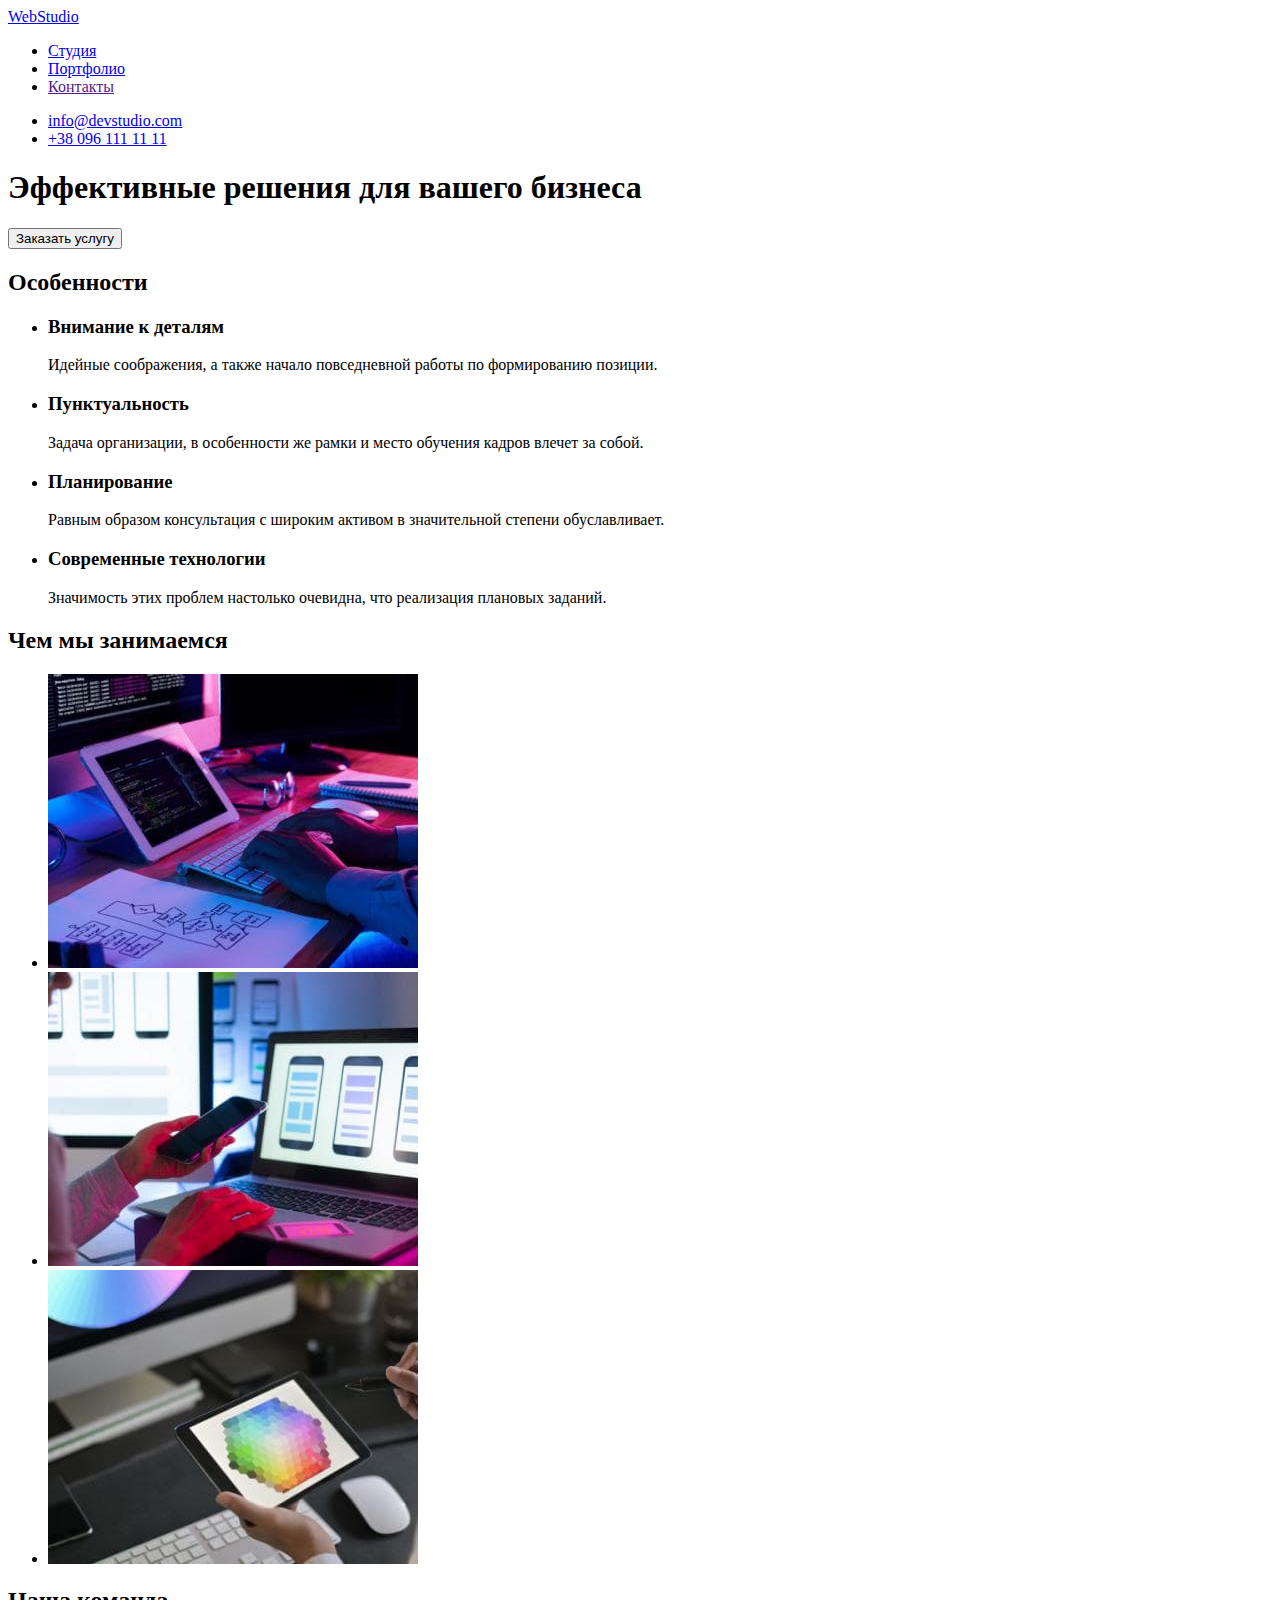
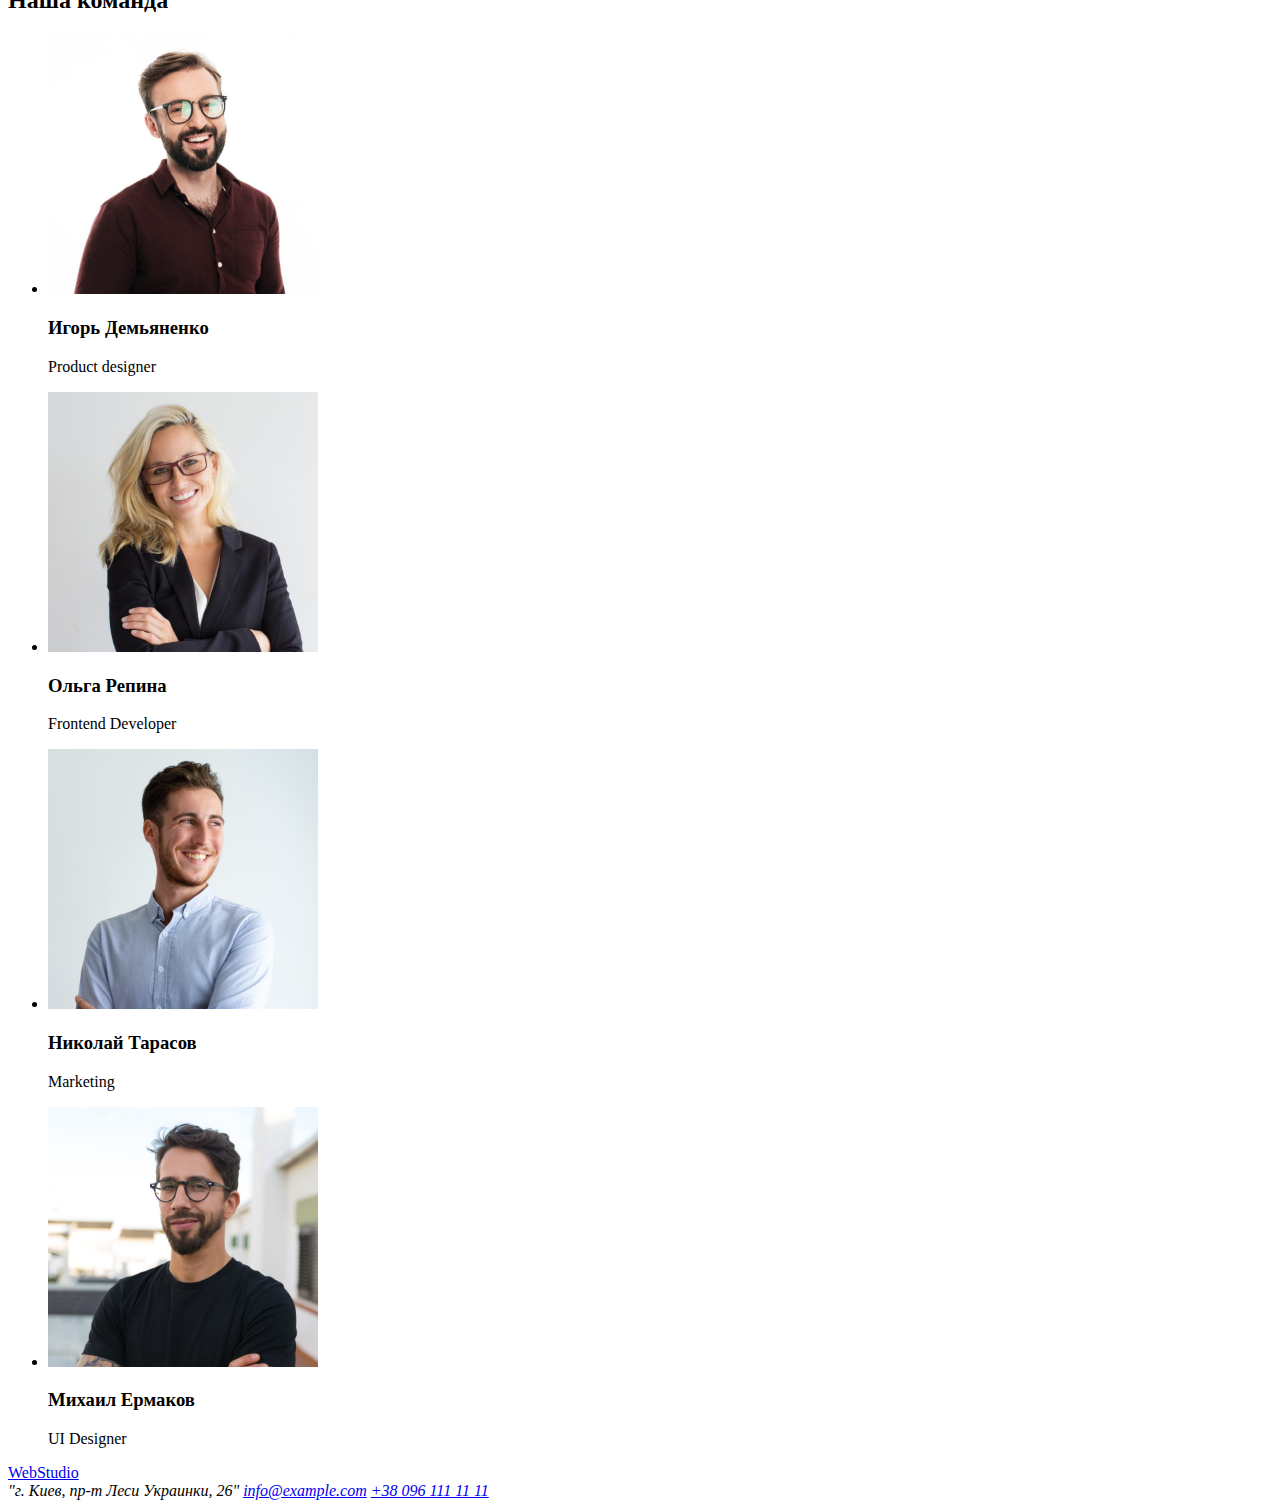
==== portfolio.html @ 9971dec2 "Add new files" ====
<!DOCTYPE html>
<html lang="ru">

<head>
    <meta charset="UTF-8">
    <meta name="viewport" content="width=device-width, initial-scale=1.0">
    <title>Портфолио</title>
</head>

<body>
    <header>
        <a href="./index.html">WebStudio</a>
        <nav>
            <ul>
                <li><a href="./index.html">Студия</a></li>
                <li><a href="./portfolio.html">Портфолио</a></li>
                <li><a href="">Контакты</a></li>
            </ul>
        </nav>
        <ul>
            <li><a href="mailto:info@devstudio.com">info@devstudio.com</a></li>
            <li><a href="tel:+380961111111">+38 096 111 11 11</a></li>
        </ul>
    </header>
    <main>
        <section>
            <h1>Эффективные решения для вашего бизнеса</h1>
            <button type="button">Заказать услугу</button>
        </section>
        <section>
            <h2>Особенности</h2>
            <ul>
                <li>
                    <h3>Внимание к деталям</h3>
                    <p>Идейные соображения, а также начало повседневной работы по формированию позиции.
                    </p>
                </li>
                <li>
                    <h3>Пунктуальность</h3>
                    <p>Задача организации, в особенности же рамки и место обучения кадров влечет за собой.
                    </p>
                </li>
                <li>
                    <h3>Планирование</h3>
                    <p>Равным образом консультация с широким активом в значительной степени обуславливает.
                    </p>
                </li>
                <li>
                    <h3>Современные технологии</h3>
                    <p>Значимость этих проблем настолько очевидна, что реализация плановых заданий.
                    </p>
                </li>
            </ul>
        </section>
        <section>
            <h2>Чем мы занимаемся</h2>
            <ul>
                <li><img src="./hw1-images/homework1-1.jpg" alt="Десктоп" width="370" height="294"></li>
                <li><img src="./hw1-images/homework1-2.jpg" alt="Мобильный" width="370" height="294"></li>
                <li><img src="./hw1-images/homework1-3.jpg" alt="Планшет" width="370" height="294"></li>
            </ul>
        </section>
        <section>
            <h2>Наша команда</h2>
            <ul>
                <li><img src="./hw1-images/homework1-4.jpg" alt="Игорь Демьяненко" width="270" height="260">
                    <h3>Игорь Демьяненко</h3>
                    <p>Product designer</p>
                </li>
                <li><img src="./hw1-images/homework1-5.jpg" alt="Ольга Репина" width="270" height="260">
                    <h3>Ольга Репина</h3>
                    <p>Frontend Developer</p>
                </li>
                <li><img src="./hw1-images/homework1-6.jpg" alt="Николай Тарасов" width="270" height="260">
                    <h3>Николай Тарасов</h3>
                    <p>Marketing</p>
                </li>
                <li><img src="./hw1-images/homework1-7.jpg" alt="Михаил Ермаков" width="270" height="260">
                    <h3>Михаил Ермаков</h3>
                    <p>UI Designer</p>
                </li>
            </ul>
        </section>
    </main>
    <footer>
        <a href="./index.html">WebStudio</a>
        <address>
            "г. Киев, пр-т Леси Украинки, 26"
            <a href="mailto:info@example.com">info@example.com</a>
            <a href="tel:+380961111111">+38 096 111 11 11</a>
        </address>
    </footer>
</body>

</html>
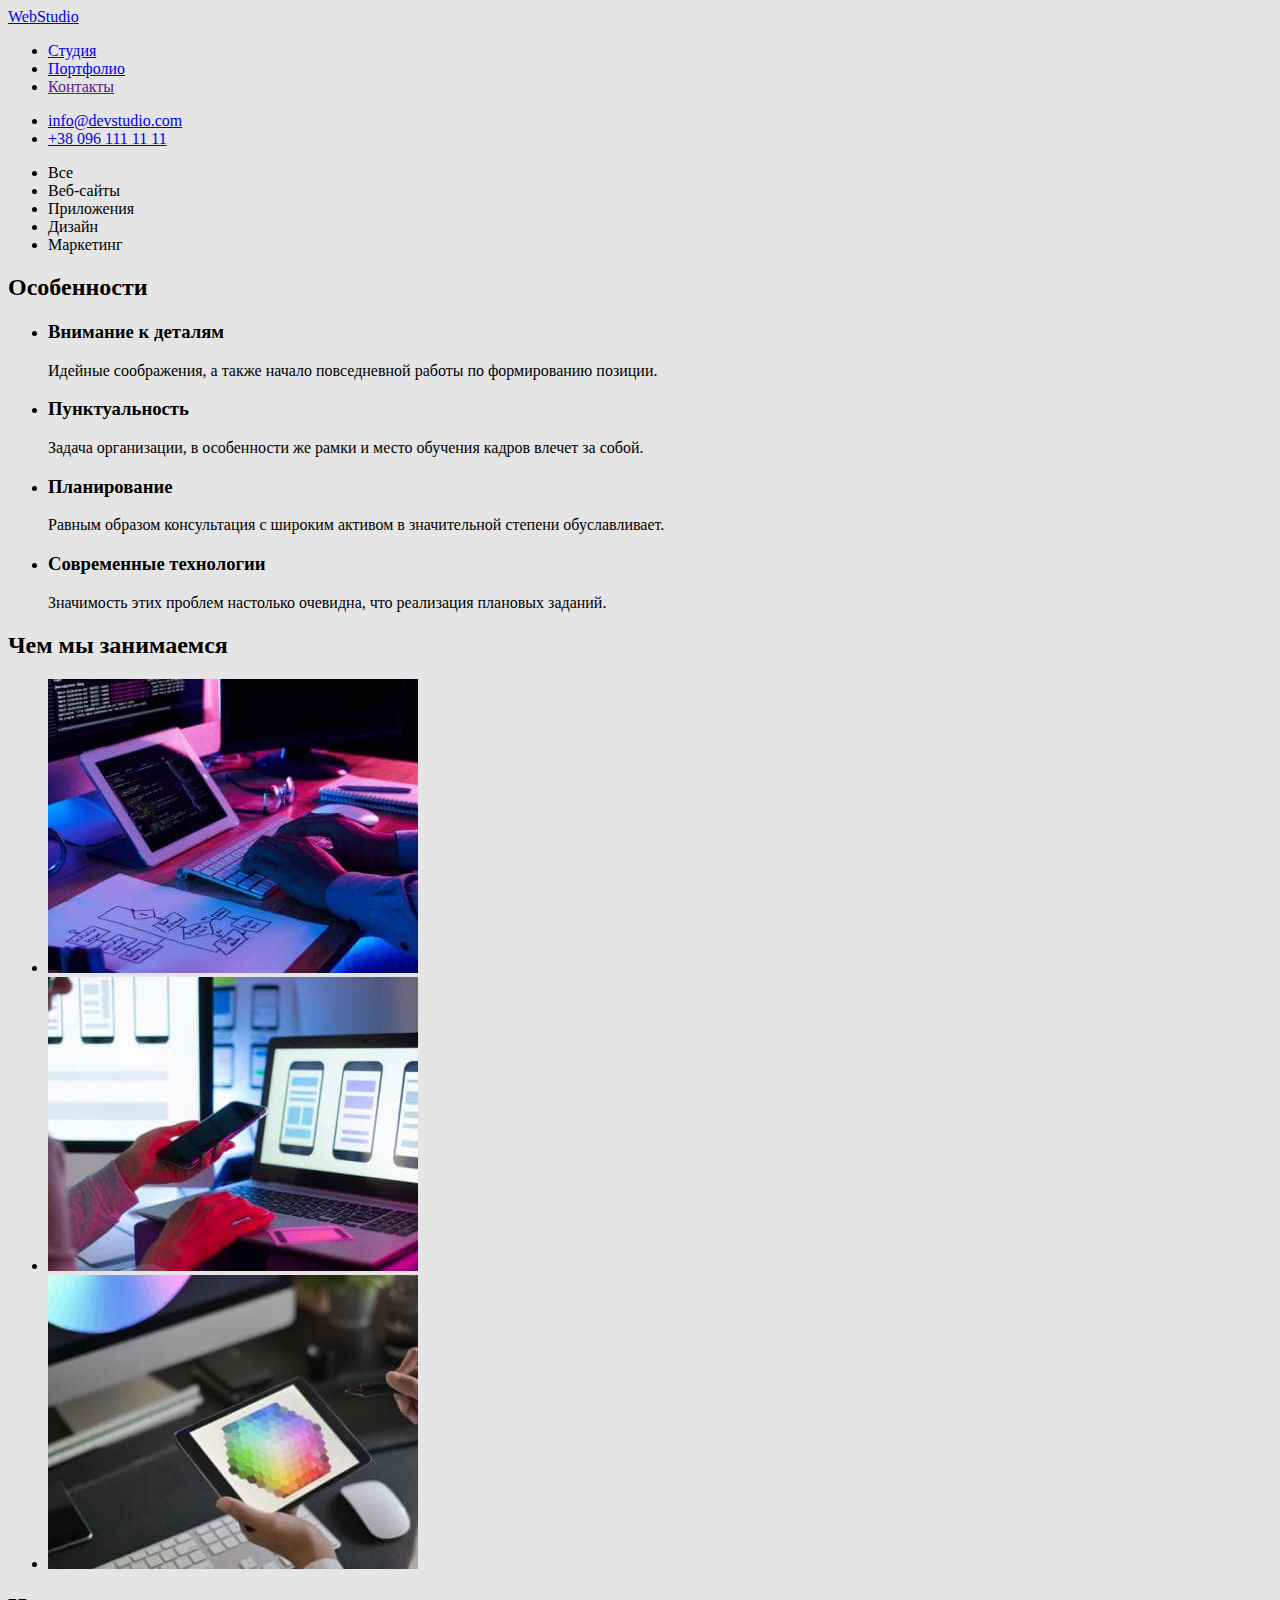
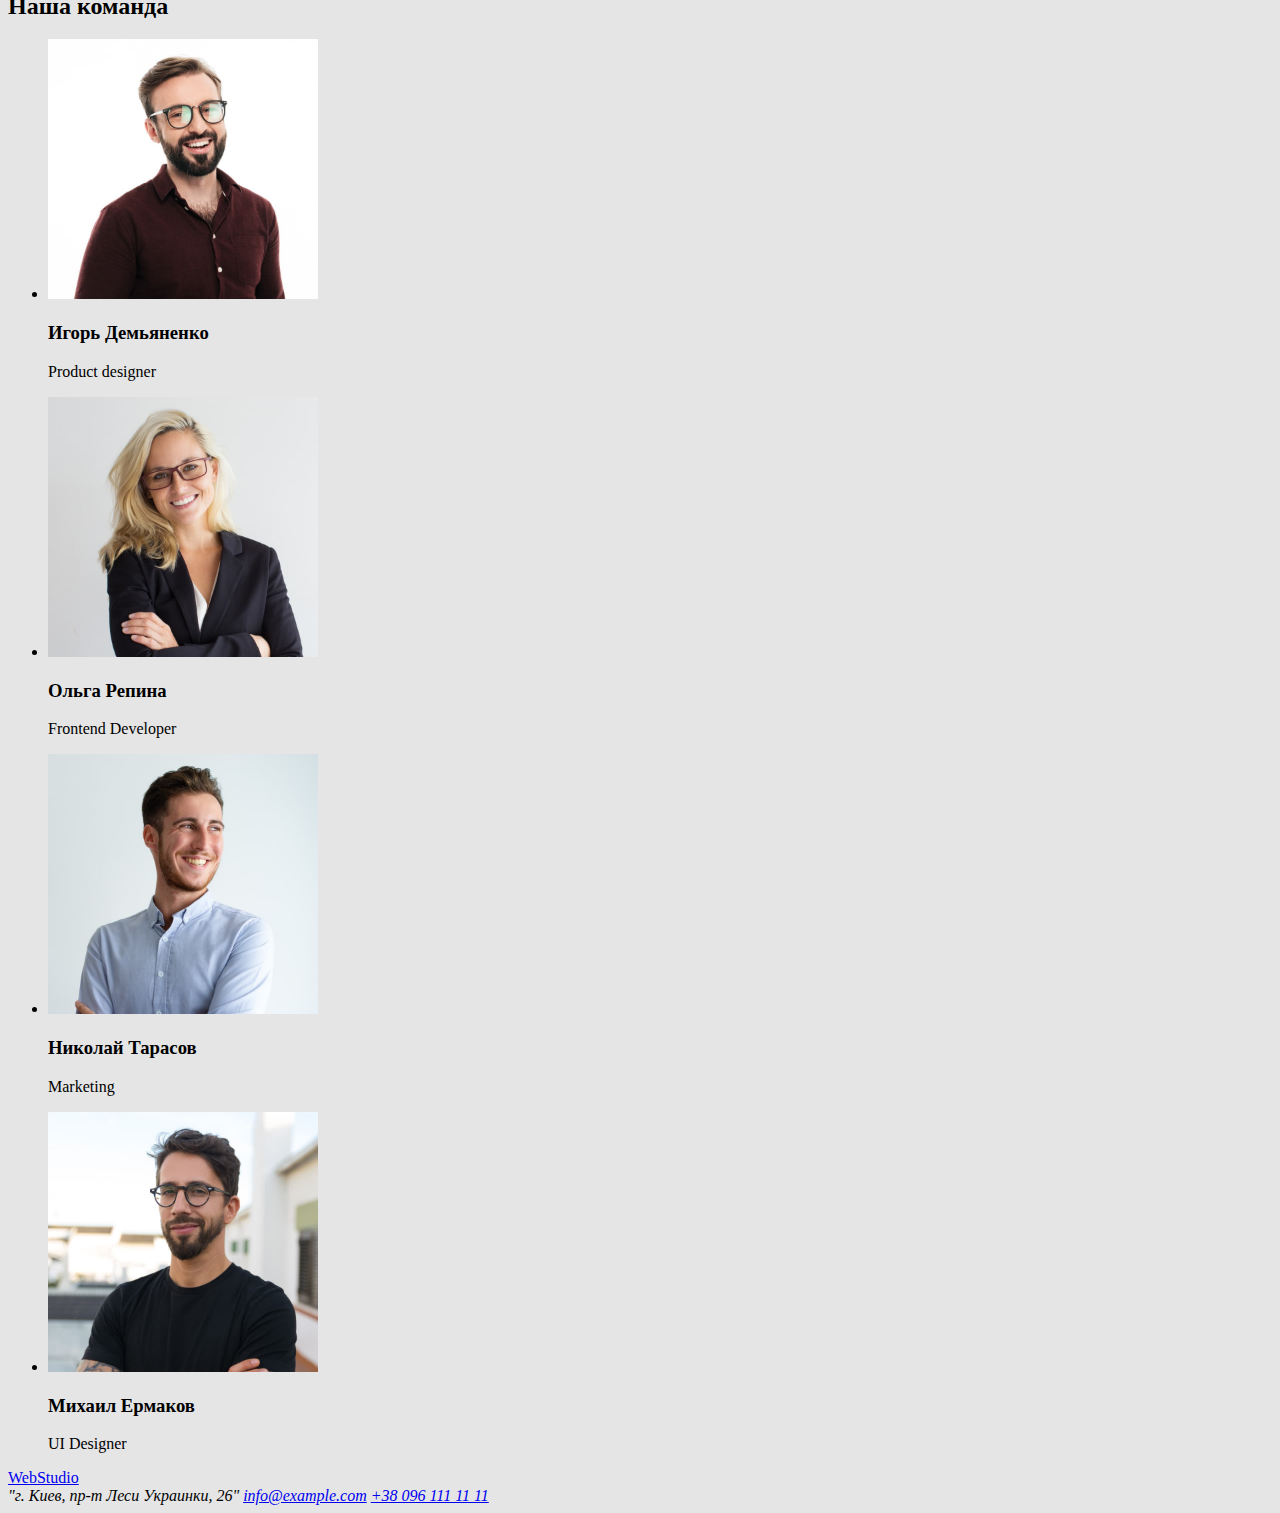
==== commit 415f50d2: "Edit for portfolio" ====
--- a/portfolio.html
+++ b/portfolio.html
@@ -5,9 +5,10 @@
     <meta charset="UTF-8">
     <meta name="viewport" content="width=device-width, initial-scale=1.0">
     <title>Портфолио</title>
+    <link rel="stylesheet" href="./css/styles.css" />
 </head>
 
-<body>
+<body class="body">
     <header>
         <a href="./index.html">WebStudio</a>
         <nav>
@@ -24,9 +25,14 @@
     </header>
     <main>
         <section>
-            <h1>Эффективные решения для вашего бизнеса</h1>
-            <button type="button">Заказать услугу</button>
-        </section>
+            <ul>
+                <li>Все</li>
+                <li>Веб-сайты</li>
+                <li>Приложения</li>
+                <li>Дизайн</li>
+                <li>Маркетинг</li>
+            </ul>
+            </section>
         <section>
             <h2>Особенности</h2>
             <ul>
--- a/css/styles.css
+++ b/css/styles.css
@@ -0,0 +1 @@
+body {background-color: #E5E5E5;}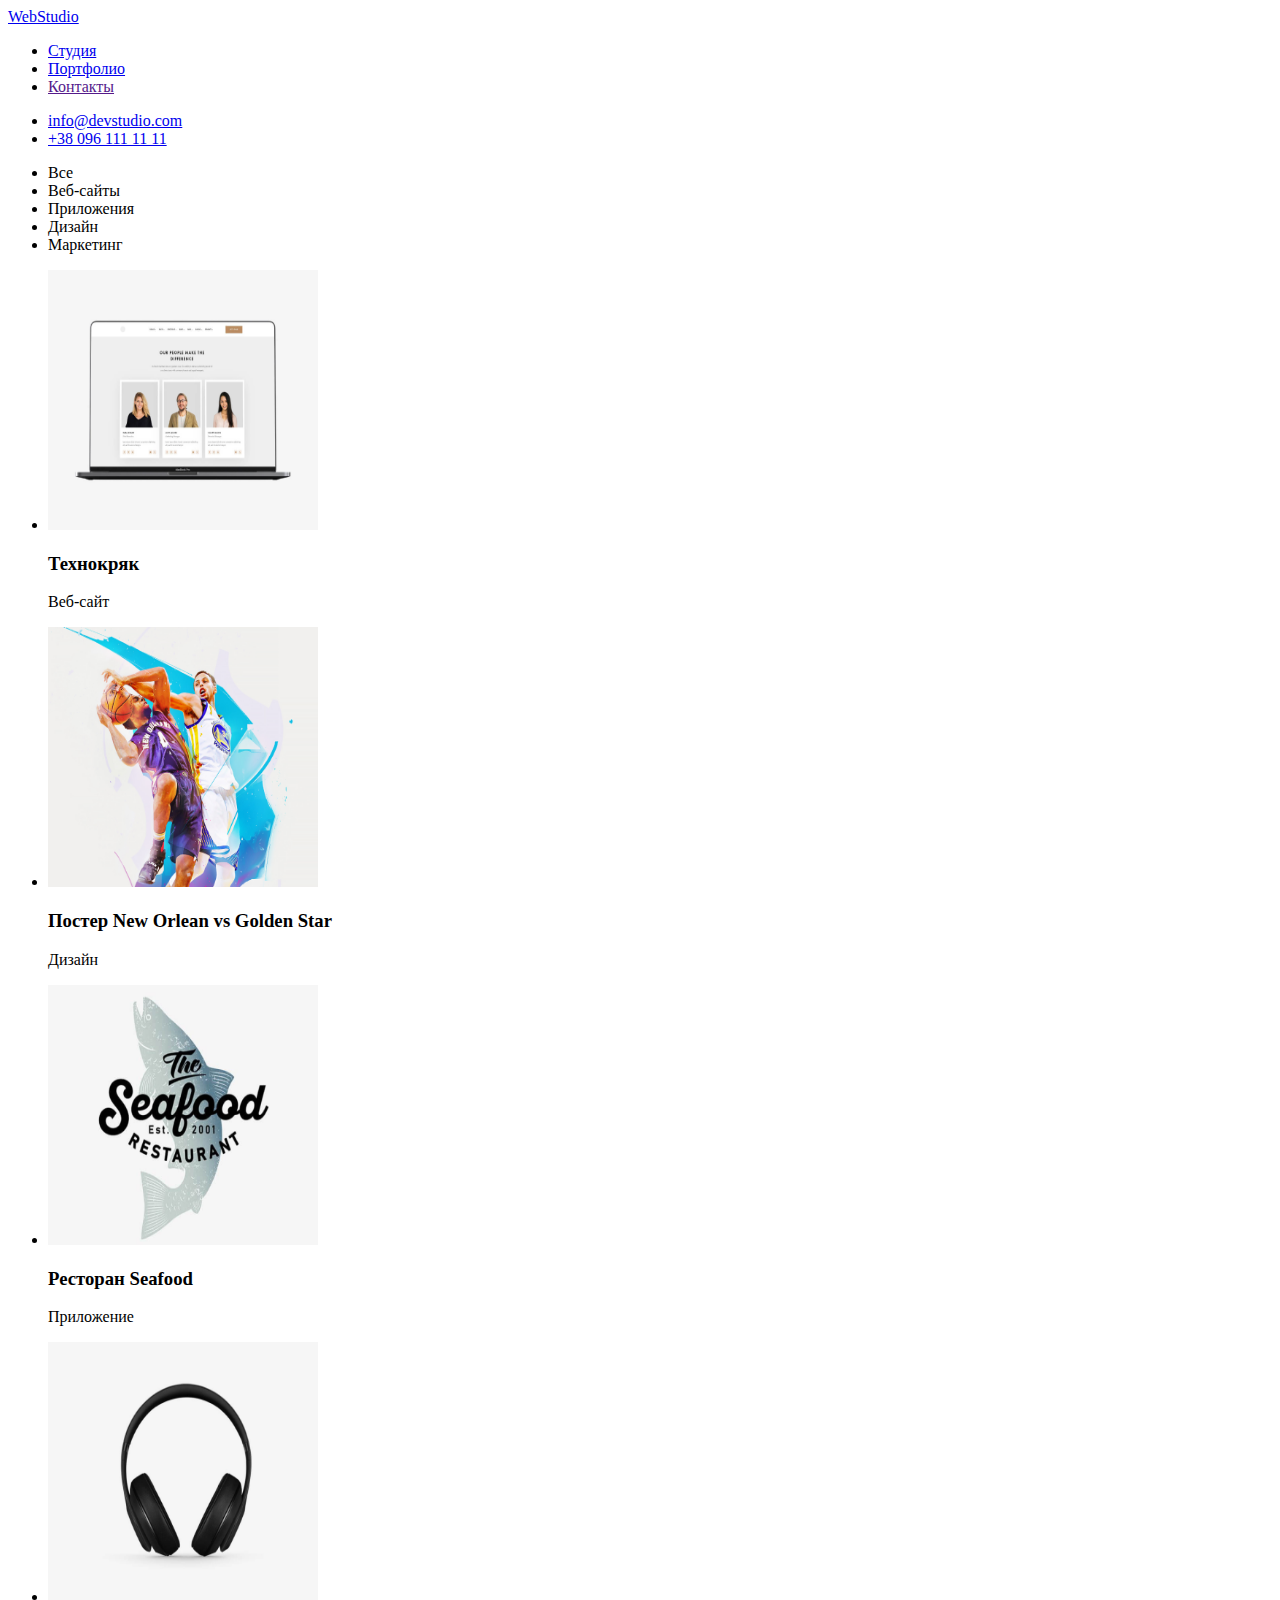
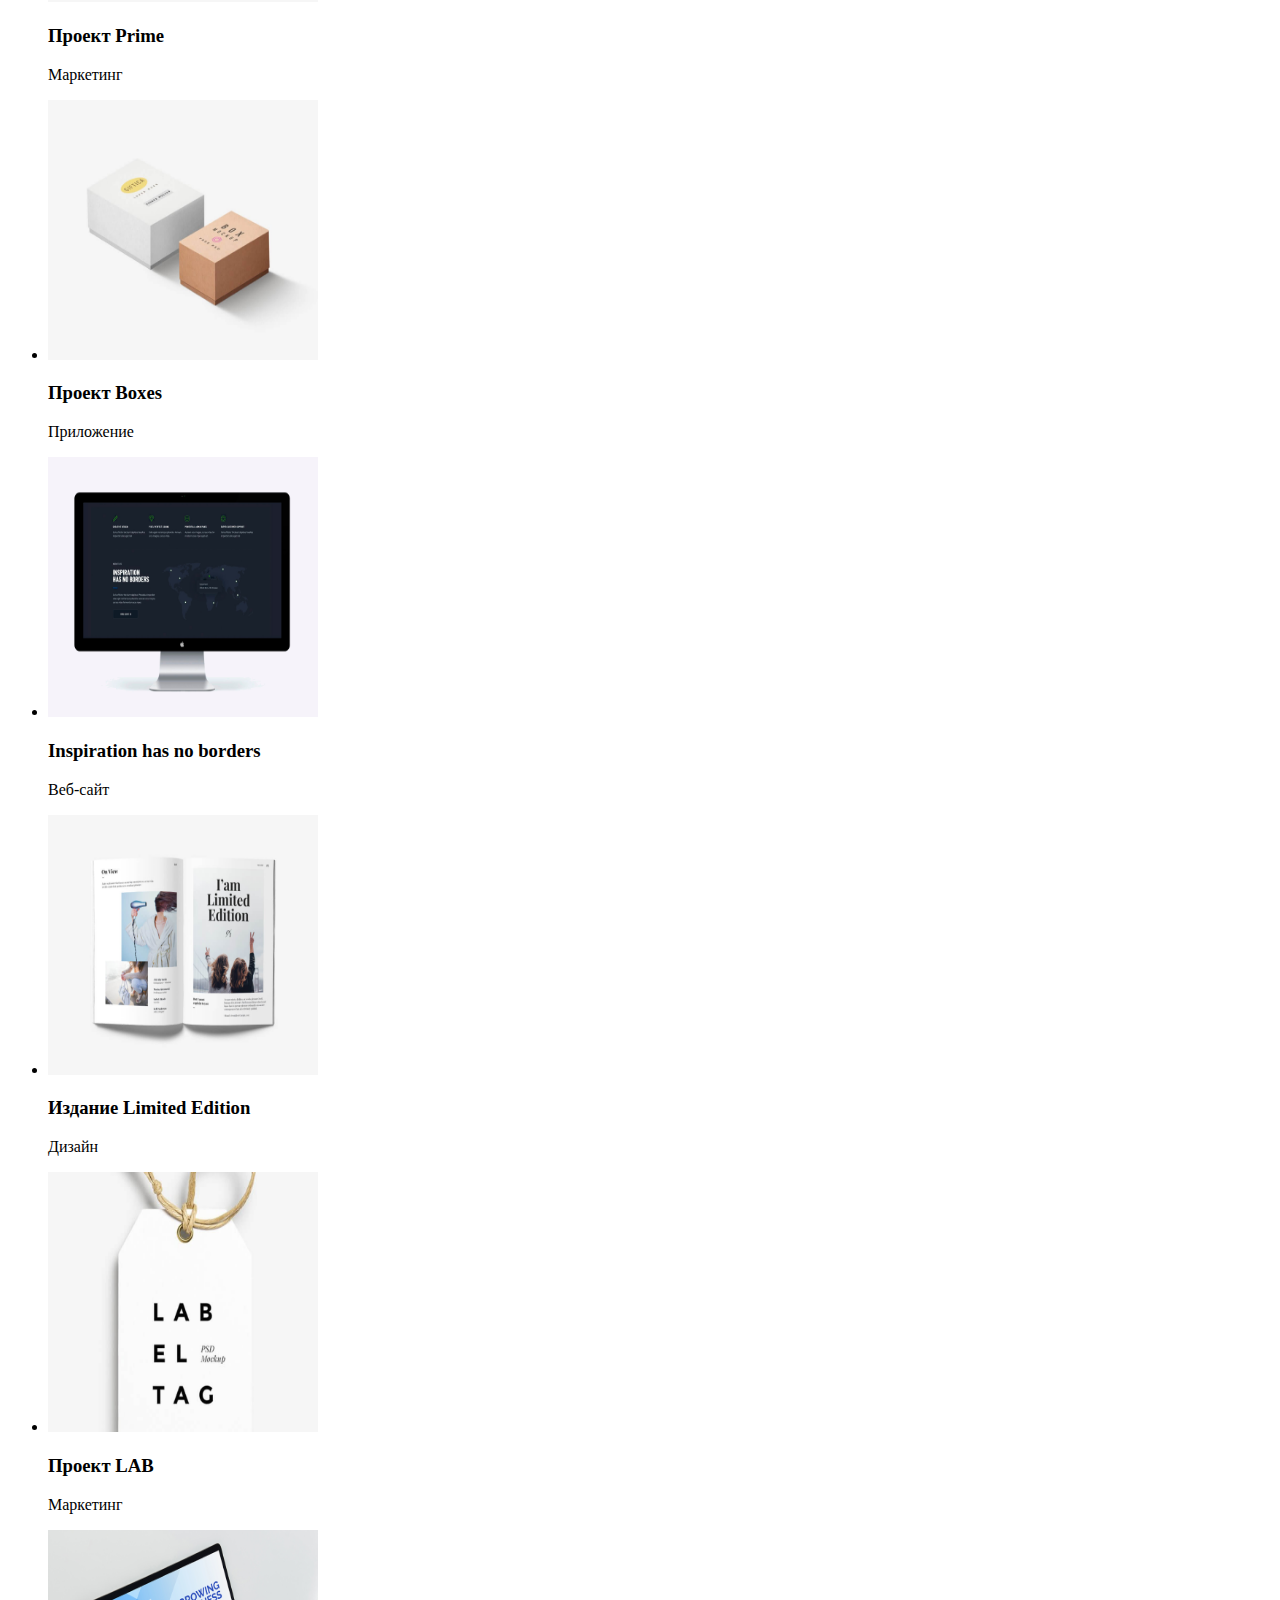
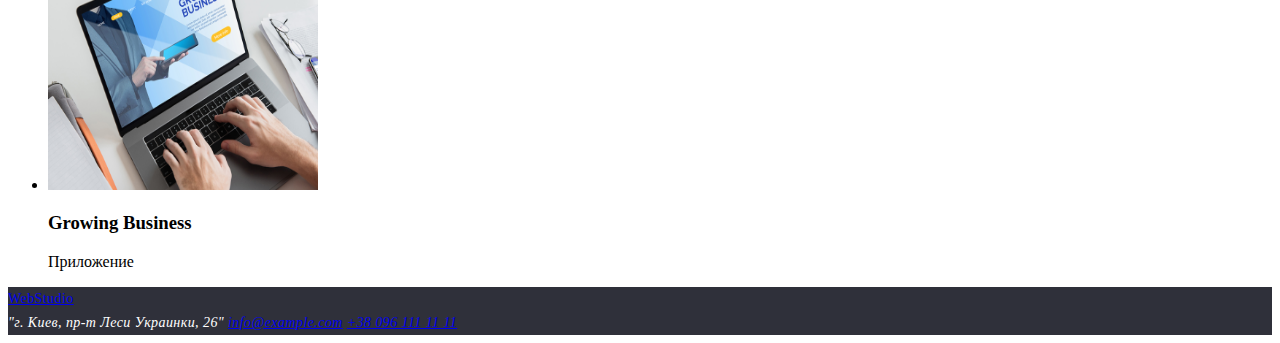
==== commit 0f43209a: "header and footer" ====
--- a/portfolio.html
+++ b/portfolio.html
@@ -9,7 +9,7 @@
 </head>
 
 <body class="body">
-    <header>
+    <header class="header">
         <a href="./index.html">WebStudio</a>
         <nav>
             <ul>
@@ -34,61 +34,47 @@
             </ul>
             </section>
         <section>
-            <h2>Особенности</h2>
             <ul>
-                <li>
-                    <h3>Внимание к деталям</h3>
-                    <p>Идейные соображения, а также начало повседневной работы по формированию позиции.
-                    </p>
+                <li><img src="./hw1-images/homework2-1.png" alt="Страница веб-сайта" width="270" height="260">
+                    <h3>Технокряк</h3>
+                    <p>Веб-сайт</p>
                 </li>
-                <li>
-                    <h3>Пунктуальность</h3>
-                    <p>Задача организации, в особенности же рамки и место обучения кадров влечет за собой.
-                    </p>
+                <li><img src="./hw1-images/homework2-2.png" alt="Постер с баскетболистами" width="270" height="260">
+                    <h3>Постер New Orlean vs Golden Star</h3>
+                    <p>Дизайн</p>
                 </li>
-                <li>
-                    <h3>Планирование</h3>
-                    <p>Равным образом консультация с широким активом в значительной степени обуславливает.
-                    </p>
+                <li><img src="./hw1-images/homework2-3.png" alt="Приложение рыбного ресторана" width="270" height="260">
+                    <h3>Ресторан Seafood</h3>
+                    <p>Приложение</p>
                 </li>
-                <li>
-                    <h3>Современные технологии</h3>
-                    <p>Значимость этих проблем настолько очевидна, что реализация плановых заданий.
-                    </p>
+                <li><img src="./hw1-images/homework2-4.png" alt="Наушники" width="270" height="260">
+                    <h3>Проект Prime</h3>
+                    <p>Маркетинг</p>
                 </li>
-            </ul>
-        </section>
-        <section>
-            <h2>Чем мы занимаемся</h2>
-            <ul>
-                <li><img src="./hw1-images/homework1-1.jpg" alt="Десктоп" width="370" height="294"></li>
-                <li><img src="./hw1-images/homework1-2.jpg" alt="Мобильный" width="370" height="294"></li>
-                <li><img src="./hw1-images/homework1-3.jpg" alt="Планшет" width="370" height="294"></li>
-            </ul>
-        </section>
-        <section>
-            <h2>Наша команда</h2>
-            <ul>
-                <li><img src="./hw1-images/homework1-4.jpg" alt="Игорь Демьяненко" width="270" height="260">
-                    <h3>Игорь Демьяненко</h3>
-                    <p>Product designer</p>
+                <li><img src="./hw1-images/homework2-5.png" alt="Коробки" width="270" height="260">
+                    <h3>Проект Boxes</h3>
+                    <p>Приложение</p>
                 </li>
-                <li><img src="./hw1-images/homework1-5.jpg" alt="Ольга Репина" width="270" height="260">
-                    <h3>Ольга Репина</h3>
-                    <p>Frontend Developer</p>
+                <li><img src="./hw1-images/homework2-6.png" alt="Страница веб-сайта" width="270" height="260">
+                    <h3>Inspiration has no borders</h3>
+                    <p>Веб-сайт</p>
                 </li>
-                <li><img src="./hw1-images/homework1-6.jpg" alt="Николай Тарасов" width="270" height="260">
-                    <h3>Николай Тарасов</h3>
-                    <p>Marketing</p>
+                <li><img src="./hw1-images/homework2-7.png" alt="Книга" width="270" height="260">
+                    <h3>Издание Limited Edition</h3>
+                    <p>Дизайн</p>
                 </li>
-                <li><img src="./hw1-images/homework1-7.jpg" alt="Михаил Ермаков" width="270" height="260">
-                    <h3>Михаил Ермаков</h3>
-                    <p>UI Designer</p>
+                <li><img src="./hw1-images/homework2-8.png" alt="Бирка" width="270" height="260">
+                    <h3>Проект LAB</h3>
+                    <p>Маркетинг</p>
+                </li>
+                <li><img src="./hw1-images/homework2-9.png" alt="Ноутбук" width="270" height="260">
+                    <h3>Growing Business</h3>
+                    <p>Приложение</p>
                 </li>
             </ul>
         </section>
     </main>
-    <footer>
+    <footer class="footer">
         <a href="./index.html">WebStudio</a>
         <address>
             "г. Киев, пр-т Леси Украинки, 26"
--- a/css/styles.css
+++ b/css/styles.css
@@ -1 +1,76 @@
-body {background-color: #E5E5E5;}+body {background-color: #FFFFFF; font-style: normal; font-family: 'Roboto';}
+.header {background-color: #FFFFFF;}
+.footer {
+background-color: #2F303A;
+font-weight: 400;
+font-size: 14px;
+font-style: normal;
+line-height: 24px;
+letter-spacing: 0.03em;
+color: #FFFFFF;
+}
+.navigation {color: #212121;}
+.navigation:hover {color: #2196F3;}
+.contacts {color: #757575; text-decoration: none;}
+.contacts:hover {color: #2196F3;}
+.hero {
+background-color: #2F303A;
+font-weight: 900;
+font-size: 44px;
+line-height: 60px;
+text-align: center;
+letter-spacing: 0.06em;
+text-transform: uppercase;
+color: #FFFFFF;
+}
+.button {
+background-color: #2196F3;
+font-weight: 700;
+font-size: 16px;
+line-height: 30px;
+display: flex;
+align-items: center;
+text-align: center;
+letter-spacing: 0.06em;
+color: #FFFFFF;
+}
+.header-text {
+font-weight: 700;
+font-size: 14px;
+line-height: 16px;
+letter-spacing: 0.03em;
+text-transform: uppercase;
+color: #212121;
+}
+.text {
+text-transform: none;
+font-weight: 400;
+font-size: 14px;
+line-height: 24px;
+letter-spacing: 0.03em;
+color: #757575;
+}
+.second-header {
+font-weight: 700;
+font-size: 36px;
+line-height: 42px;
+text-align: center;
+letter-spacing: 0.03em;
+color: #212121;
+}
+.employee {
+font-weight: 500;
+font-size: 16px;
+line-height: 19px;
+text-align: center;
+letter-spacing: 0.03em;
+color: #212121;
+}
+.position {
+font-weight: 400;
+font-size: 16px;
+line-height: 19px;
+text-align: center;
+letter-spacing: 0.03em;
+color: #757575;
+}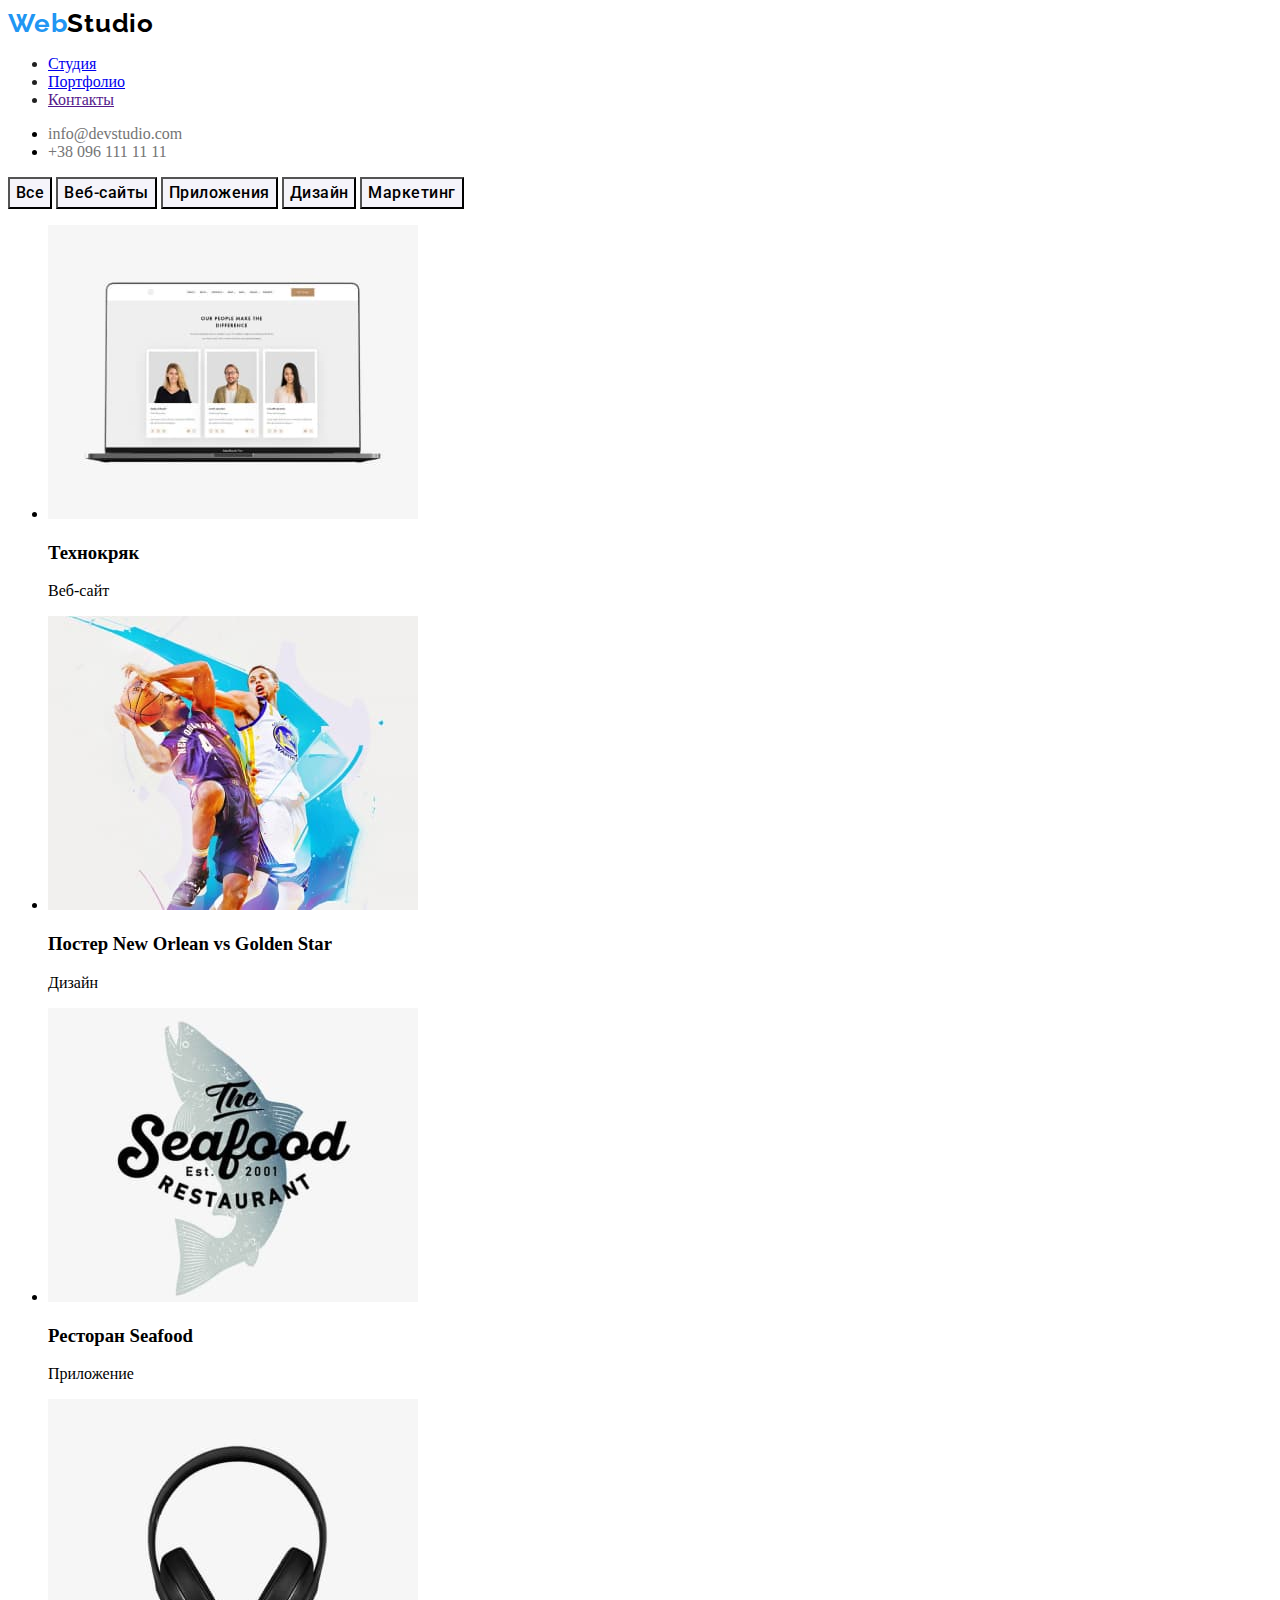
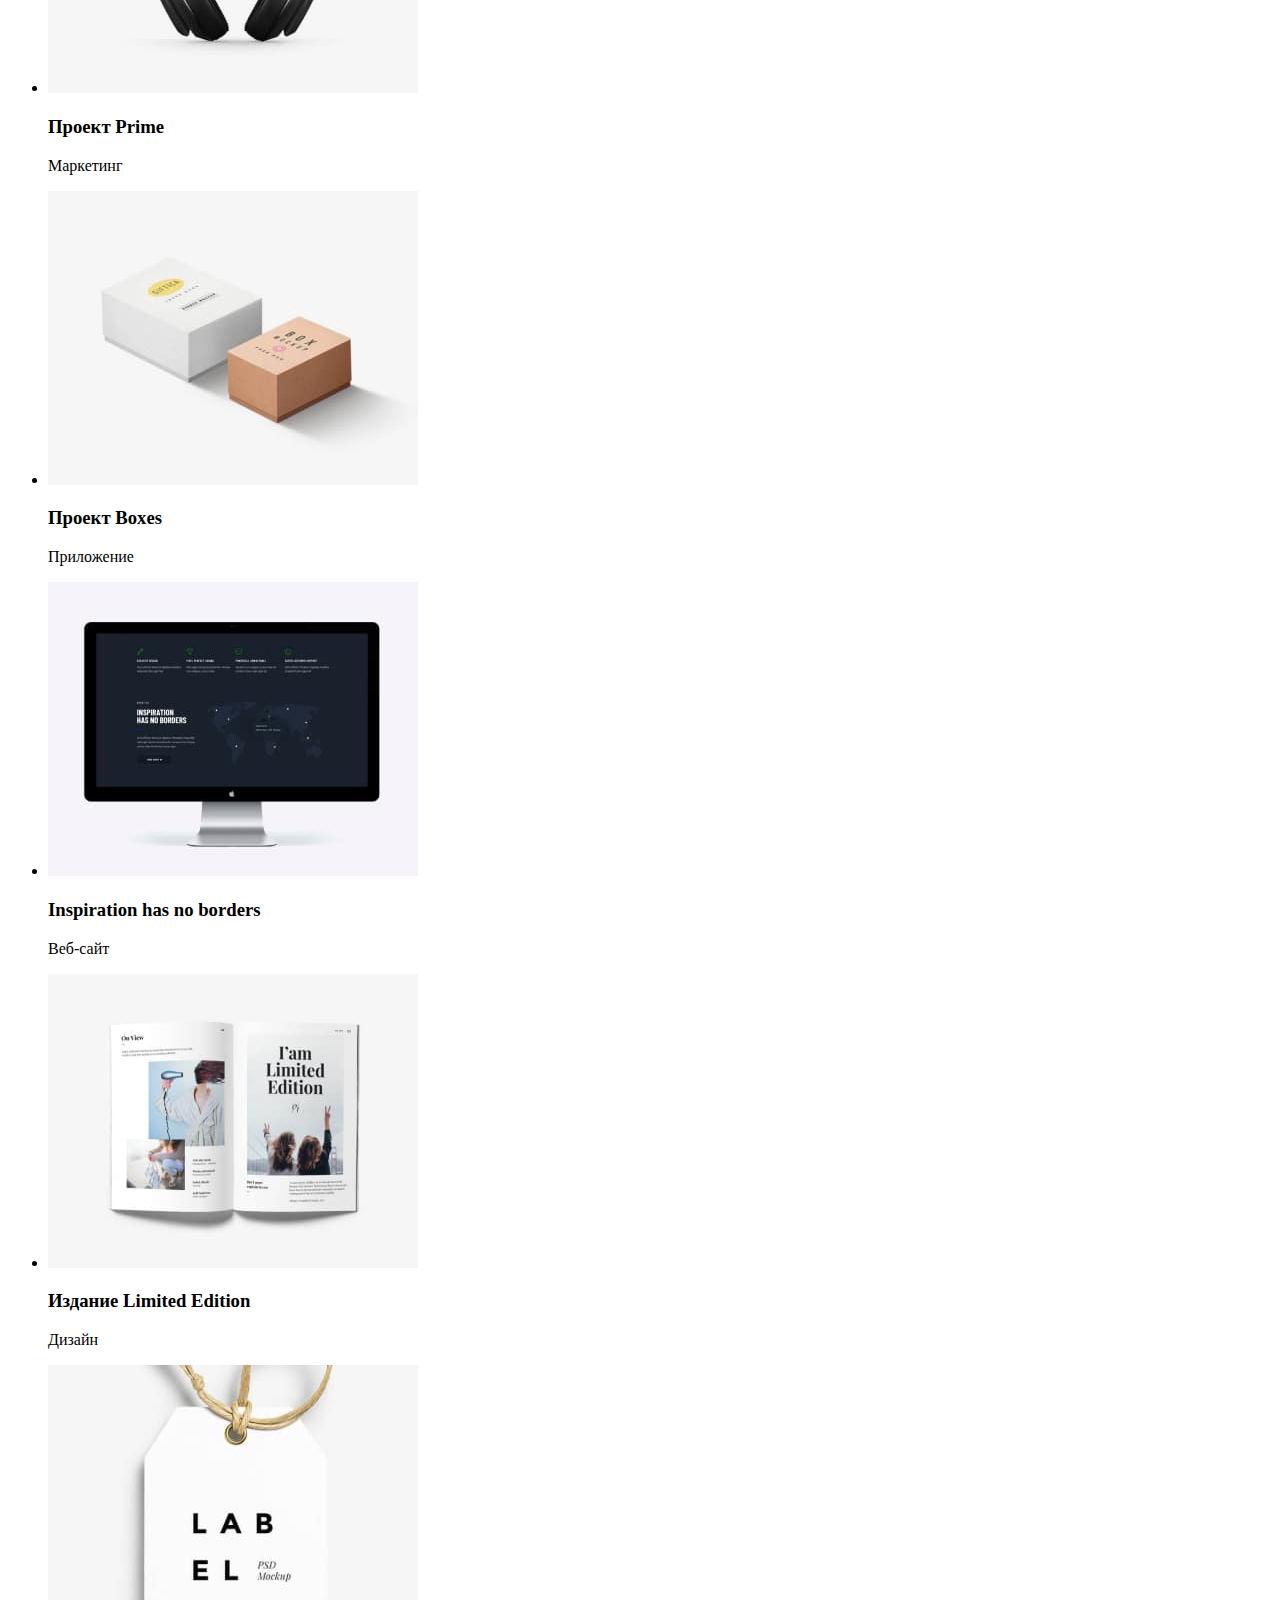
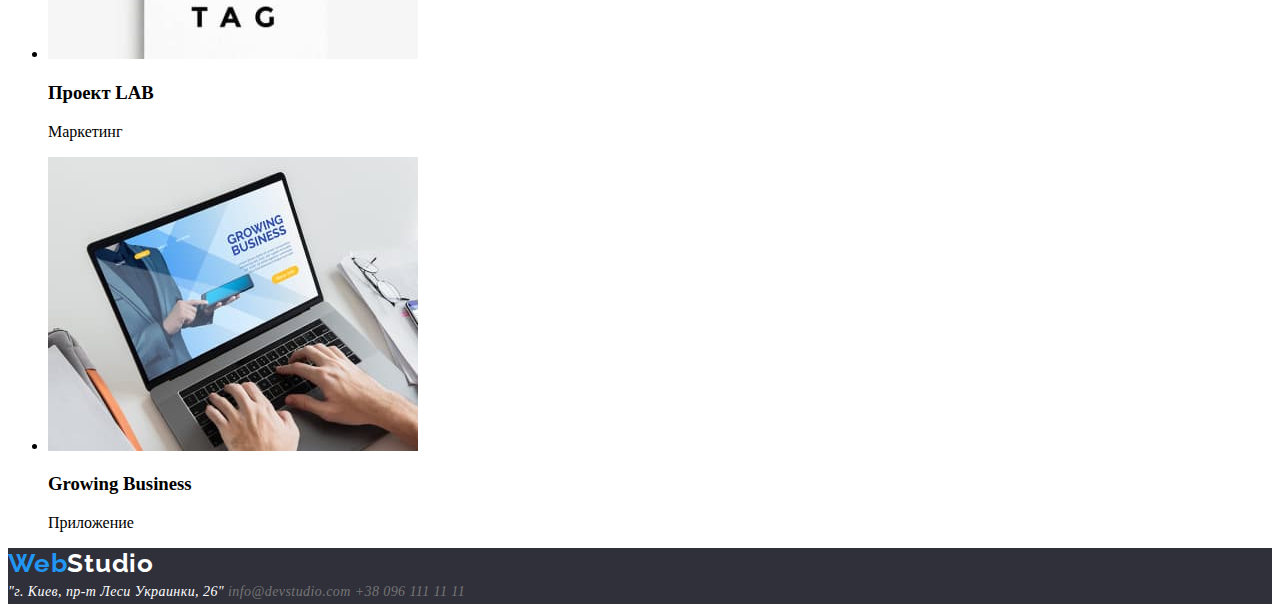
==== commit 4e4bca40: "Edits" ====
--- a/portfolio.html
+++ b/portfolio.html
@@ -6,80 +6,83 @@
     <meta name="viewport" content="width=device-width, initial-scale=1.0">
     <title>Портфолио</title>
     <link rel="stylesheet" href="./css/styles.css" />
+    <link rel="preconnect" href="https://fonts.googleapis.com">
+    <link rel="preconnect" href="https://fonts.gstatic.com" crossorigin>
+    <link
+        href="https://fonts.googleapis.com/css2?family=Montserrat:wght@400;700&family=Raleway:wght@700&family=Roboto:wght@400;500;700;900&display=swap"
+        rel="stylesheet">
 </head>
 
-<body class="body">
-    <header class="header">
-        <a href="./index.html">WebStudio</a>
+<body class="all-page">
+    <header class="top">
+        <a href="./index.html" class="logo"><span class="logo-web">Web</span><span class="logo-studio">Studio</span></a>
         <nav>
             <ul>
-                <li><a href="./index.html">Студия</a></li>
-                <li><a href="./portfolio.html">Портфолио</a></li>
-                <li><a href="">Контакты</a></li>
+                <li class="navigation"><a href="./index.html">Студия</a></li>
+                <li class="navigation"><a href="./portfolio.html">Портфолио</a></li>
+                <li class="navigation"><a href="">Контакты</a></li>
             </ul>
         </nav>
         <ul>
-            <li><a href="mailto:info@devstudio.com">info@devstudio.com</a></li>
-            <li><a href="tel:+380961111111">+38 096 111 11 11</a></li>
+            <li><a href="mailto:info@devstudio.com" class="contacts">info@devstudio.com</a></li>
+            <li><a href="tel:+380961111111" class="contacts">+38 096 111 11 11</a></li>
         </ul>
     </header>
     <main>
         <section>
-            <ul>
-                <li>Все</li>
-                <li>Веб-сайты</li>
-                <li>Приложения</li>
-                <li>Дизайн</li>
-                <li>Маркетинг</li>
-            </ul>
-            </section>
+            <button type="button" class="button-portfolio">Все</button>
+            <button type="button" class="button-portfolio">Веб-сайты</button>
+            <button type="button" class="button-portfolio">Приложения</button>
+            <button type="button" class="button-portfolio">Дизайн</button>
+            <button type="button" class="button-portfolio">Маркетинг</button>
+        </section>
         <section>
             <ul>
-                <li><img src="./hw1-images/homework2-1.png" alt="Страница веб-сайта" width="270" height="260">
+                <li><img src="./hw1-images/homework2-1.jpg" alt="Страница веб-сайта" width="370" height="294">
                     <h3>Технокряк</h3>
                     <p>Веб-сайт</p>
                 </li>
-                <li><img src="./hw1-images/homework2-2.png" alt="Постер с баскетболистами" width="270" height="260">
+                <li><img src="./hw1-images/homework2-2.jpg" alt="Постер с баскетболистами" width="370" height="294">
                     <h3>Постер New Orlean vs Golden Star</h3>
                     <p>Дизайн</p>
                 </li>
-                <li><img src="./hw1-images/homework2-3.png" alt="Приложение рыбного ресторана" width="270" height="260">
+                <li><img src="./hw1-images/homework2-3.jpg" alt="Приложение рыбного ресторана" width="370" height="294">
                     <h3>Ресторан Seafood</h3>
                     <p>Приложение</p>
                 </li>
-                <li><img src="./hw1-images/homework2-4.png" alt="Наушники" width="270" height="260">
+                <li><img src="./hw1-images/homework2-4.jpg" alt="Наушники" width="370" height="294">
                     <h3>Проект Prime</h3>
                     <p>Маркетинг</p>
                 </li>
-                <li><img src="./hw1-images/homework2-5.png" alt="Коробки" width="270" height="260">
+                <li><img src="./hw1-images/homework2-5.jpg" alt="Коробки" width="370" height="294">
                     <h3>Проект Boxes</h3>
                     <p>Приложение</p>
                 </li>
-                <li><img src="./hw1-images/homework2-6.png" alt="Страница веб-сайта" width="270" height="260">
+                <li><img src="./hw1-images/homework2-6.jpg" alt="Страница веб-сайта" width="370" height="294">
                     <h3>Inspiration has no borders</h3>
                     <p>Веб-сайт</p>
                 </li>
-                <li><img src="./hw1-images/homework2-7.png" alt="Книга" width="270" height="260">
+                <li><img src="./hw1-images/homework2-7.jpg" alt="Книга" width="370" height="294">
                     <h3>Издание Limited Edition</h3>
                     <p>Дизайн</p>
                 </li>
-                <li><img src="./hw1-images/homework2-8.png" alt="Бирка" width="270" height="260">
+                <li><img src="./hw1-images/homework2-8.jpg" alt="Бирка" width="370" height="294">
                     <h3>Проект LAB</h3>
                     <p>Маркетинг</p>
                 </li>
-                <li><img src="./hw1-images/homework2-9.png" alt="Ноутбук" width="270" height="260">
+                <li><img src="./hw1-images/homework2-9.jpg" alt="Ноутбук" width="370" height="294">
                     <h3>Growing Business</h3>
                     <p>Приложение</p>
                 </li>
             </ul>
         </section>
     </main>
-    <footer class="footer">
-        <a href="./index.html">WebStudio</a>
+    <footer class="bottom">
+        <a href="./index.html" class="logo"><span class="logo-web">Web</span><span class="logo-studio-bot">Studio</span></a>
         <address>
             "г. Киев, пр-т Леси Украинки, 26"
-            <a href="mailto:info@example.com">info@example.com</a>
-            <a href="tel:+380961111111">+38 096 111 11 11</a>
+            <a href="mailto:info@devstudio.com" class="contacts">info@devstudio.com</a>
+            <a href="tel:+380961111111" class="contacts">+38 096 111 11 11</a>
         </address>
     </footer>
 </body>
--- a/css/styles.css
+++ b/css/styles.css
@@ -1,12 +1,30 @@
-body {background-color: #FFFFFF; font-style: normal; font-family: 'Roboto';}
-.header {background-color: #FFFFFF;}
-.footer {
+all-page {background-color: #FFFFFF; font-style: normal; font-family: Roboto, Tahoma, sans-serif;}
+.top {background-color: #FFFFFF;}
+.bottom {
 background-color: #2F303A;
 font-weight: 400;
 font-size: 14px;
 font-style: normal;
 line-height: 24px;
 letter-spacing: 0.03em;
+color: #FFFFFF;
+}
+.logo {
+font-family: 'Raleway';
+font-style: normal;
+font-weight: 700;
+font-size: 26px;
+line-height: 31px;
+letter-spacing: 0.03em;
+text-decoration: none;
+}
+.logo-web {
+color: #2196F3;
+}
+.logo-studio {
+color: #000000;
+}
+.logo-studio-bot {
 color: #FFFFFF;
 }
 .navigation {color: #212121;}
@@ -33,6 +51,24 @@
 text-align: center;
 letter-spacing: 0.06em;
 color: #FFFFFF;
+}
+.button:hover {
+cursor: pointer;
+}
+.button-portfolio {
+background-color: #F5F4FA;
+font-style: normal;
+font-weight: 500;
+font-size: 16px;
+line-height: 26px;
+text-align: center;
+letter-spacing: 0.03em;
+font-family: 'Roboto';
+}
+.button-portfolio:hover {
+color: #FFFFFF;
+background-color: #2196F3;
+cursor: pointer;
 }
 .header-text {
 font-weight: 700;
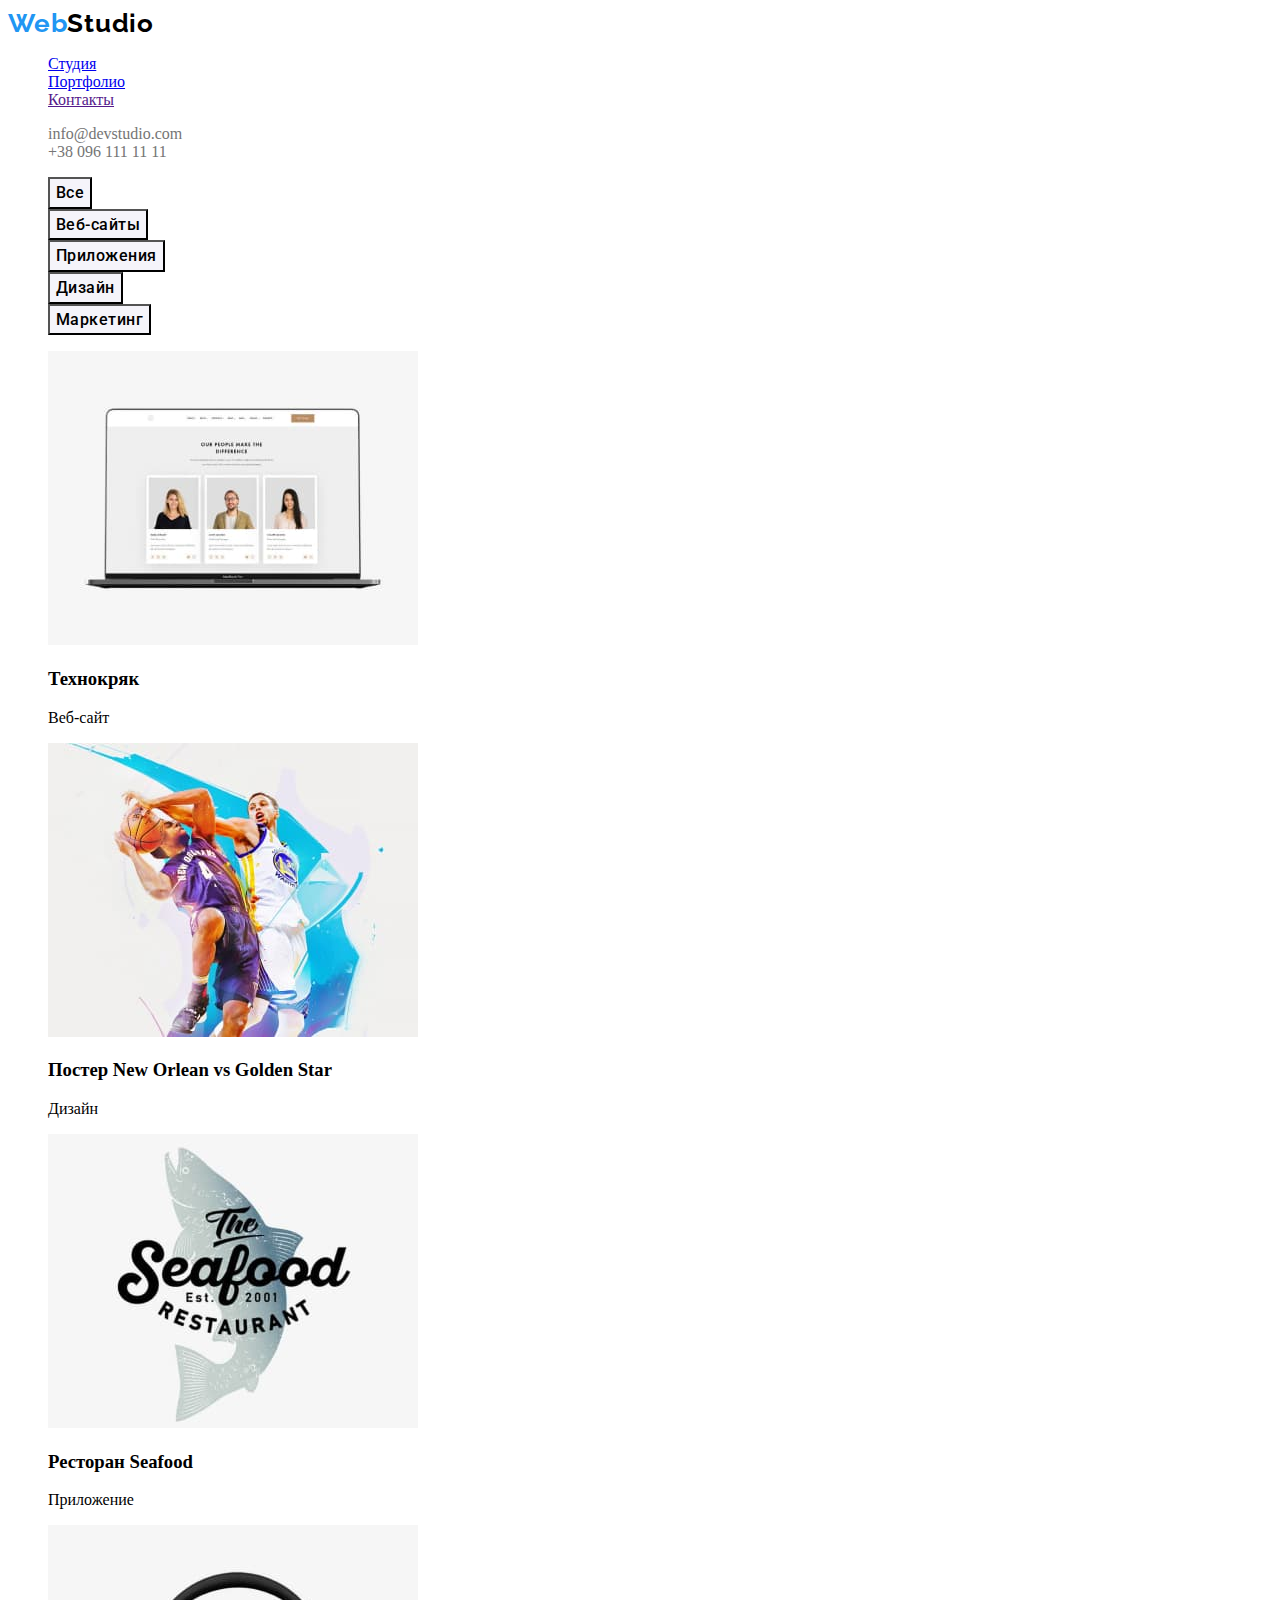
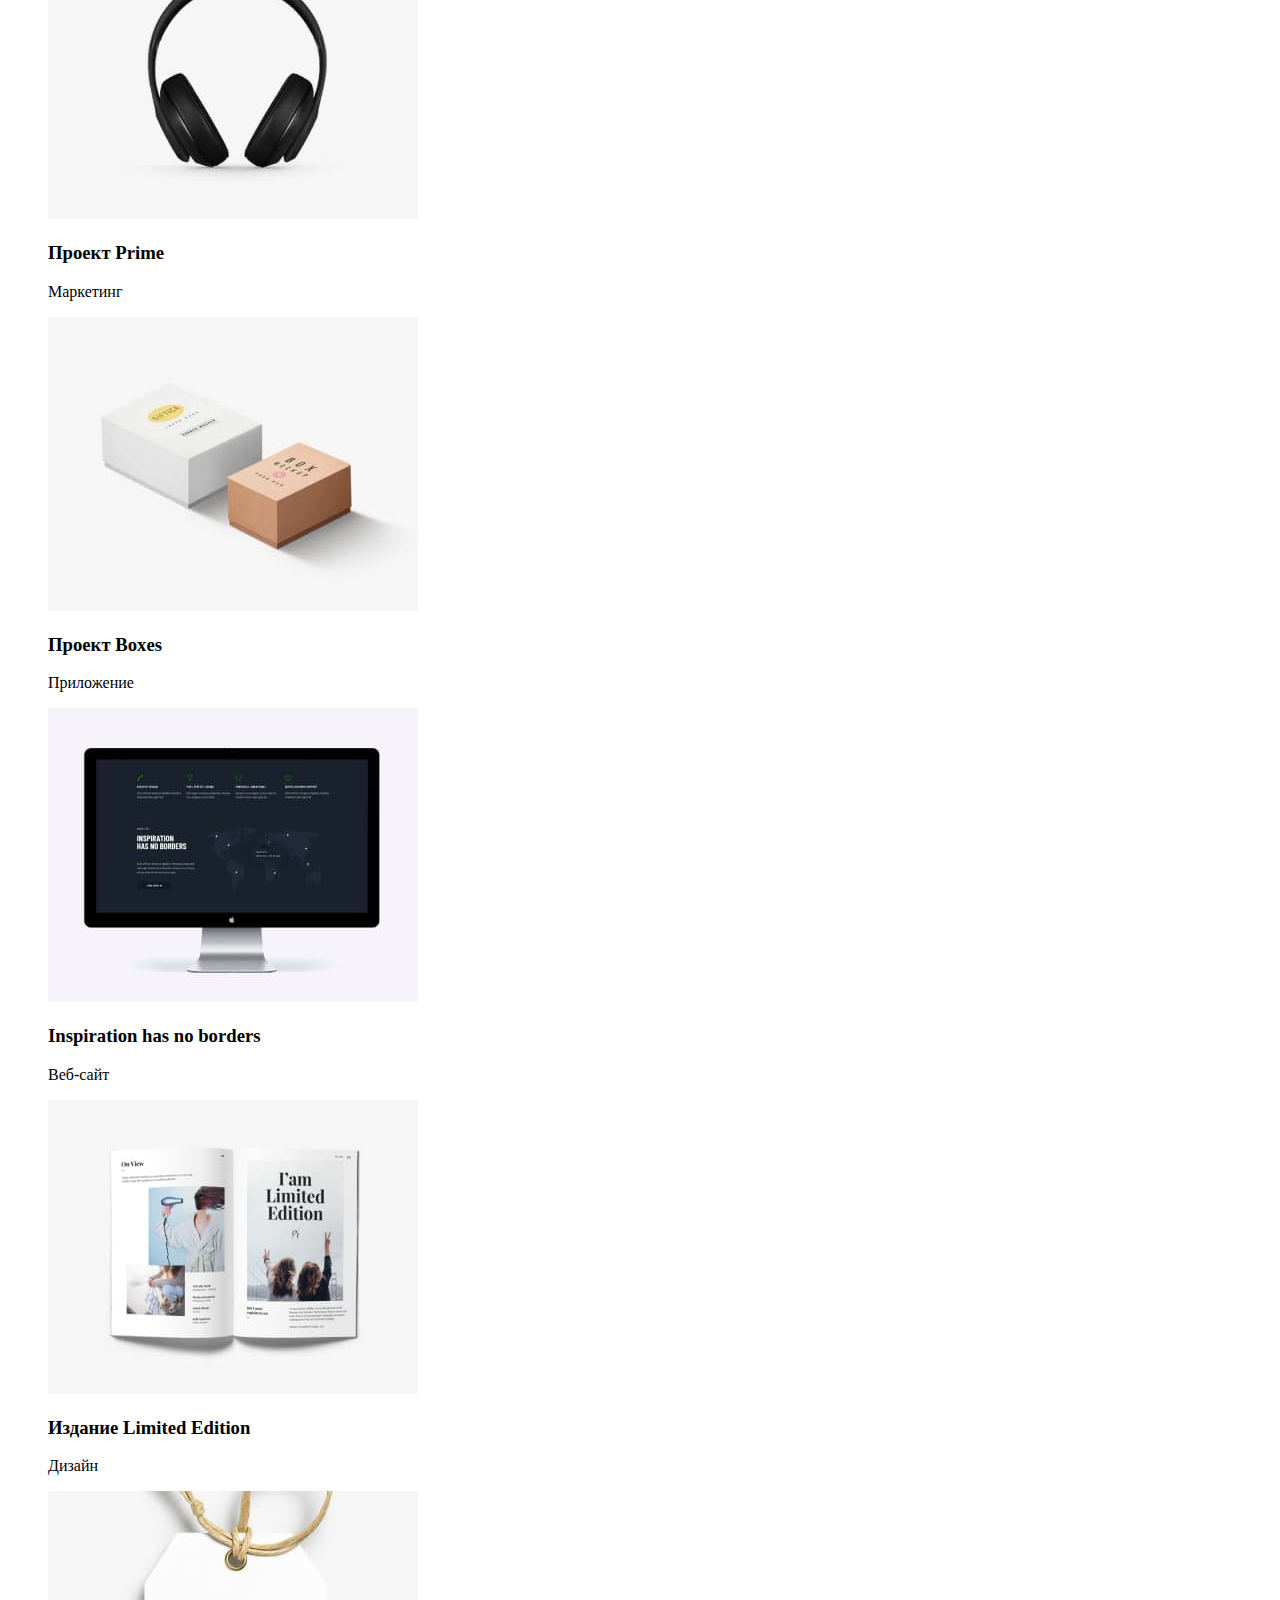
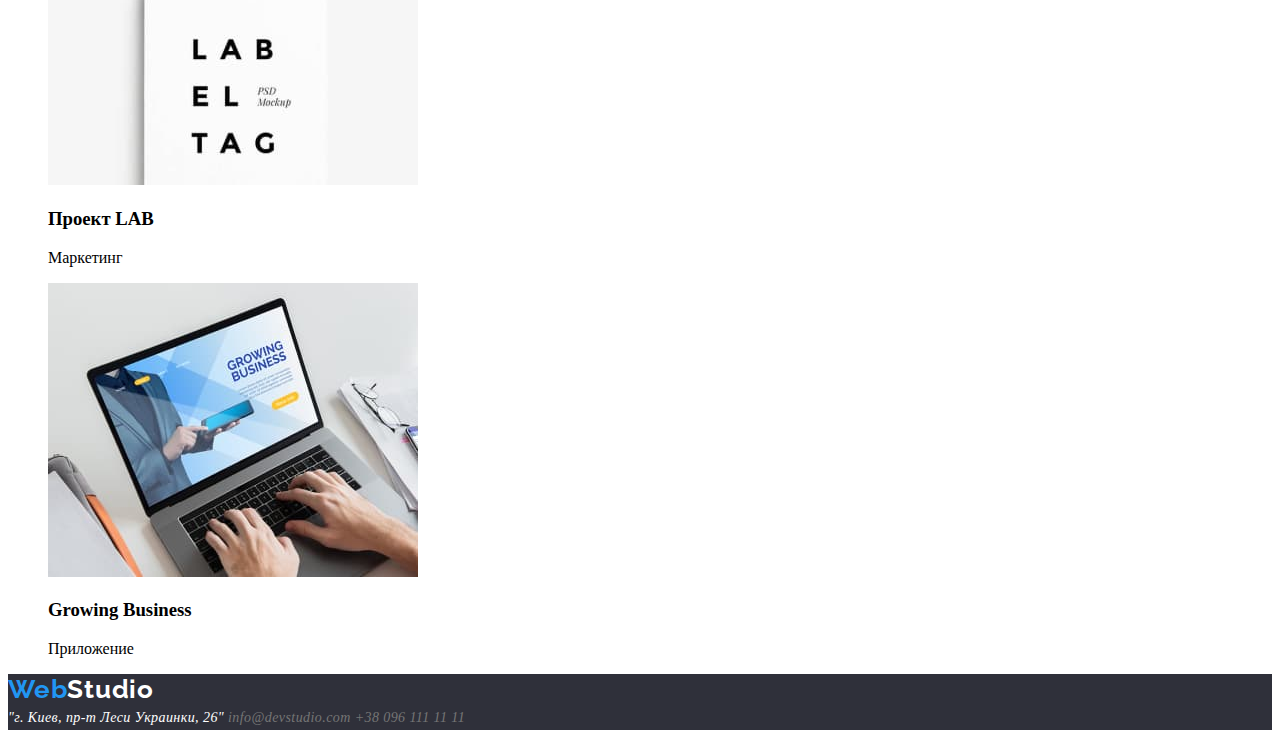
==== commit b9d84372: "list edits" ====
--- a/portfolio.html
+++ b/portfolio.html
@@ -17,27 +17,29 @@
     <header class="top">
         <a href="./index.html" class="logo"><span class="logo-web">Web</span><span class="logo-studio">Studio</span></a>
         <nav>
-            <ul>
+            <ul class="list">
                 <li class="navigation"><a href="./index.html">Студия</a></li>
                 <li class="navigation"><a href="./portfolio.html">Портфолио</a></li>
                 <li class="navigation"><a href="">Контакты</a></li>
             </ul>
         </nav>
-        <ul>
+        <ul class="list">
             <li><a href="mailto:info@devstudio.com" class="contacts">info@devstudio.com</a></li>
             <li><a href="tel:+380961111111" class="contacts">+38 096 111 11 11</a></li>
         </ul>
     </header>
     <main>
         <section>
-            <button type="button" class="button-portfolio">Все</button>
-            <button type="button" class="button-portfolio">Веб-сайты</button>
-            <button type="button" class="button-portfolio">Приложения</button>
-            <button type="button" class="button-portfolio">Дизайн</button>
-            <button type="button" class="button-portfolio">Маркетинг</button>
+        <ul class="list">
+            <li><button type="button" class="button-portfolio">Все</button></li>
+            <li><button type="button" class="button-portfolio">Веб-сайты</button></li>
+            <li><button type="button" class="button-portfolio">Приложения</button></li>
+            <li><button type="button" class="button-portfolio">Дизайн</button></li>
+            <li><button type="button" class="button-portfolio">Маркетинг</button></li>
+        </ul>
         </section>
         <section>
-            <ul>
+            <ul class="list">
                 <li><img src="./hw1-images/homework2-1.jpg" alt="Страница веб-сайта" width="370" height="294">
                     <h3>Технокряк</h3>
                     <p>Веб-сайт</p>
--- a/css/styles.css
+++ b/css/styles.css
@@ -5,7 +5,7 @@
 font-weight: 400;
 font-size: 14px;
 font-style: normal;
-line-height: 24px;
+line-height: 1.7;
 letter-spacing: 0.03em;
 color: #FFFFFF;
 }
@@ -14,7 +14,7 @@
 font-style: normal;
 font-weight: 700;
 font-size: 26px;
-line-height: 31px;
+line-height: 1.2;
 letter-spacing: 0.03em;
 text-decoration: none;
 }
@@ -27,7 +27,8 @@
 .logo-studio-bot {
 color: #FFFFFF;
 }
-.navigation {color: #212121;}
+.list {list-style: none;}
+.navigation {color: #212121; text-decoration: none;}
 .navigation:hover {color: #2196F3;}
 .contacts {color: #757575; text-decoration: none;}
 .contacts:hover {color: #2196F3;}
@@ -35,7 +36,7 @@
 background-color: #2F303A;
 font-weight: 900;
 font-size: 44px;
-line-height: 60px;
+line-height: 1.36;
 text-align: center;
 letter-spacing: 0.06em;
 text-transform: uppercase;
@@ -45,7 +46,7 @@
 background-color: #2196F3;
 font-weight: 700;
 font-size: 16px;
-line-height: 30px;
+line-height: 1.5;
 display: flex;
 align-items: center;
 text-align: center;
@@ -60,7 +61,7 @@
 font-style: normal;
 font-weight: 500;
 font-size: 16px;
-line-height: 26px;
+line-height: 1.6;
 text-align: center;
 letter-spacing: 0.03em;
 font-family: 'Roboto';
@@ -73,23 +74,24 @@
 .header-text {
 font-weight: 700;
 font-size: 14px;
-line-height: 16px;
+line-height: 1.15;
 letter-spacing: 0.03em;
 text-transform: uppercase;
 color: #212121;
+list-style: none;
 }
 .text {
 text-transform: none;
 font-weight: 400;
 font-size: 14px;
-line-height: 24px;
+line-height: 1.71;
 letter-spacing: 0.03em;
 color: #757575;
 }
 .second-header {
 font-weight: 700;
 font-size: 36px;
-line-height: 42px;
+line-height: 1.16;
 text-align: center;
 letter-spacing: 0.03em;
 color: #212121;
@@ -105,7 +107,7 @@
 .position {
 font-weight: 400;
 font-size: 16px;
-line-height: 19px;
+line-height: 1.19;
 text-align: center;
 letter-spacing: 0.03em;
 color: #757575;
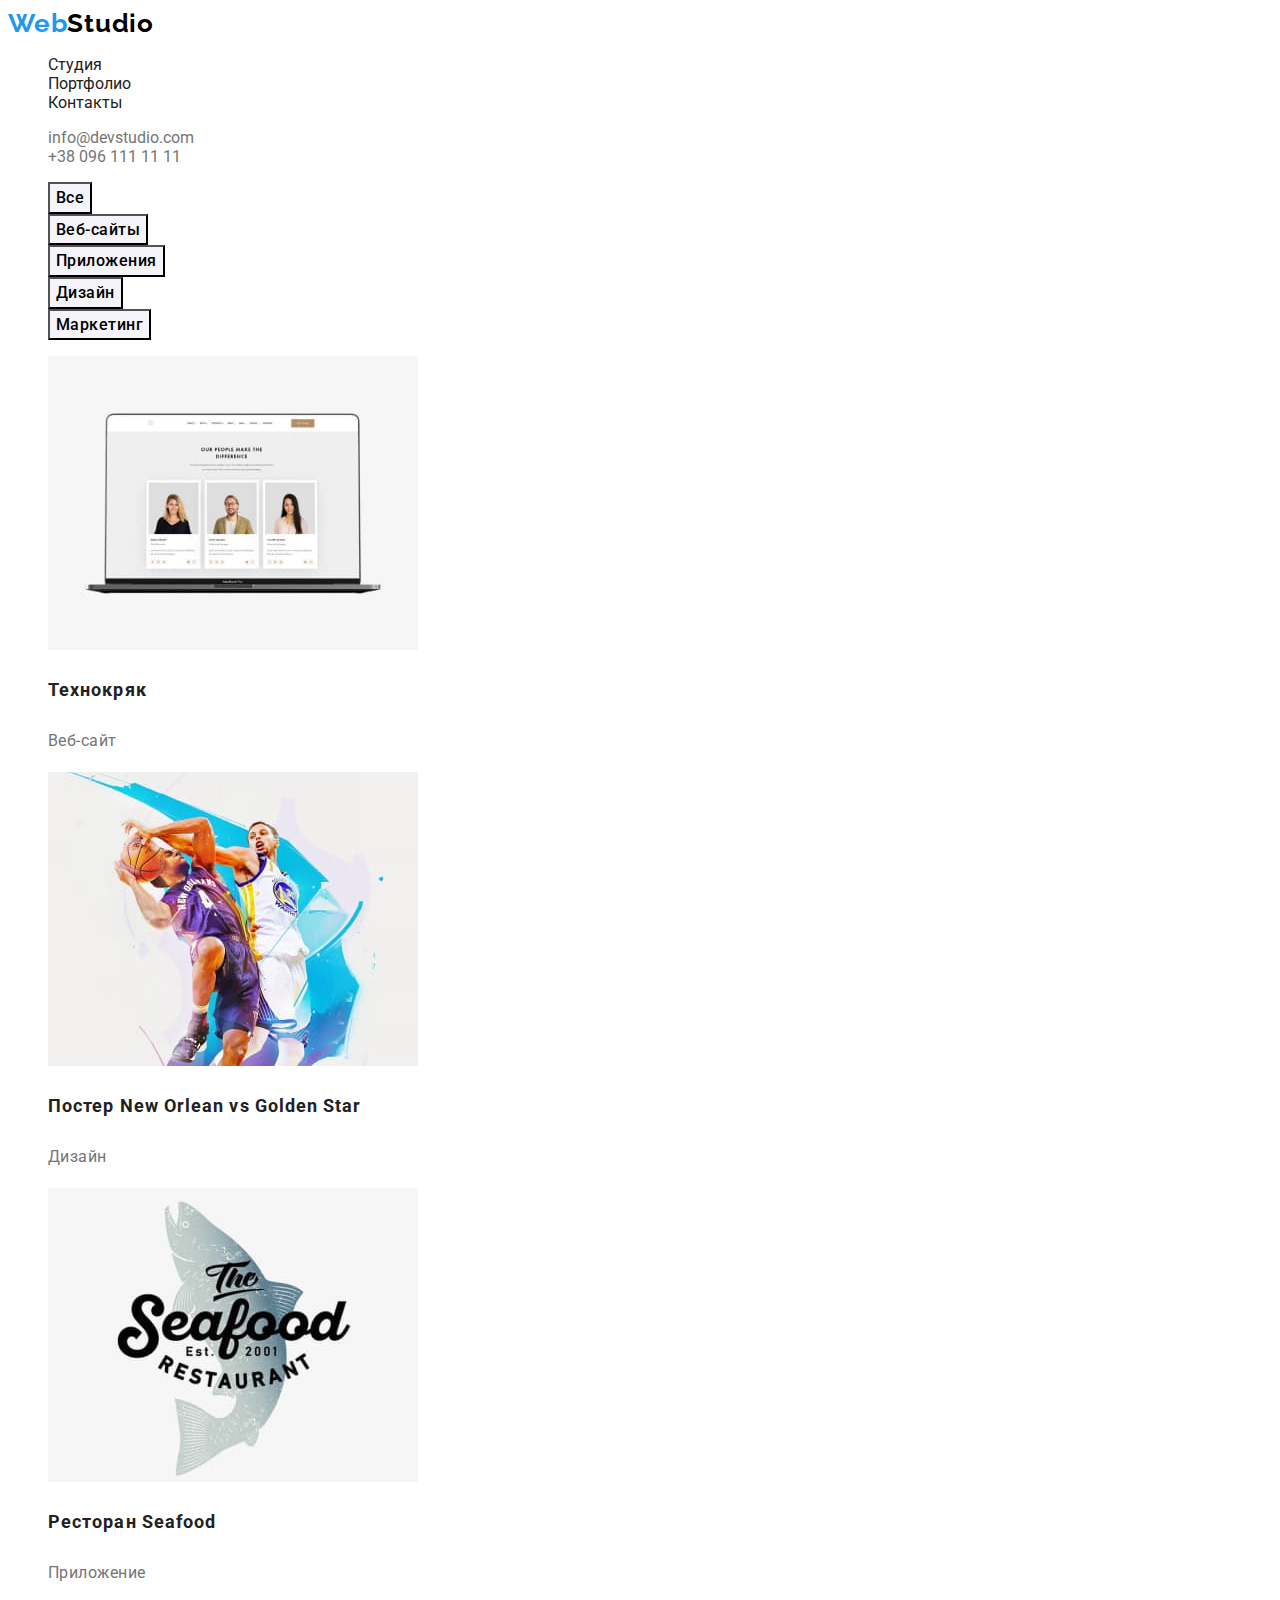
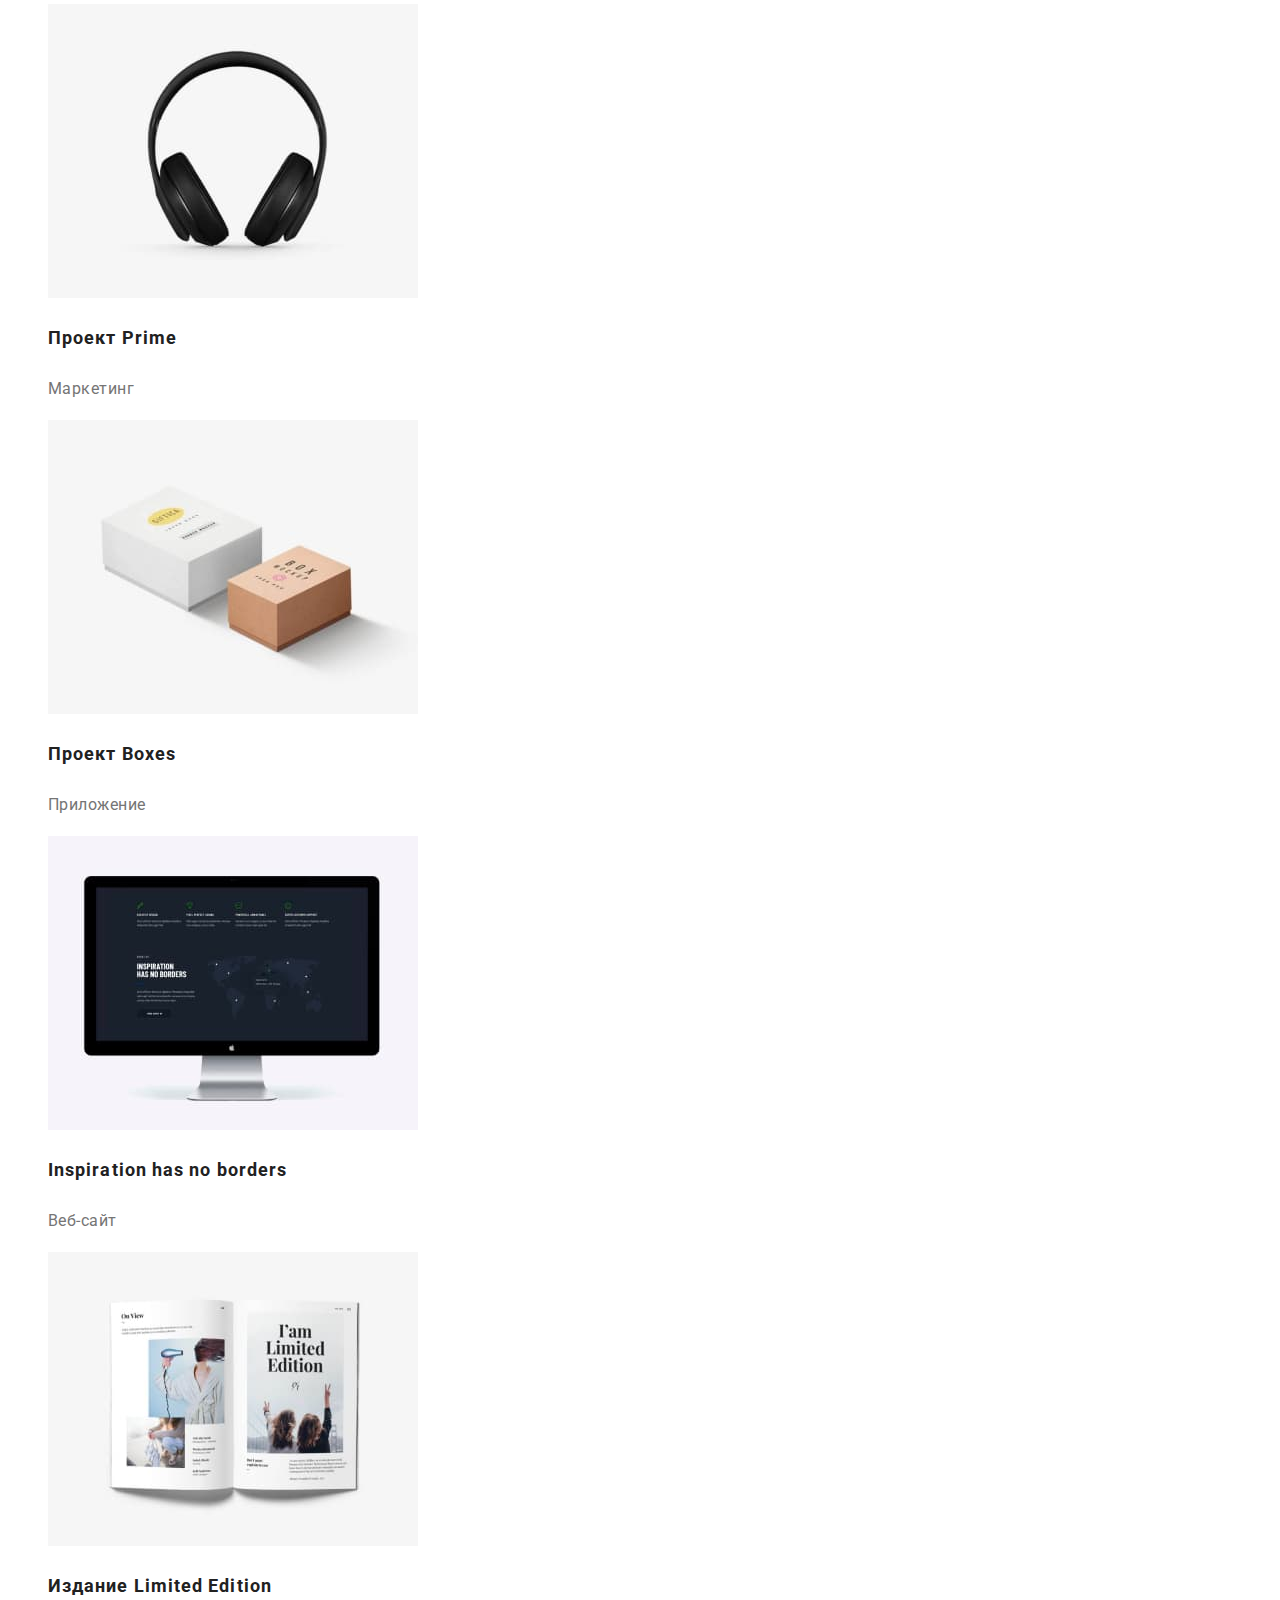
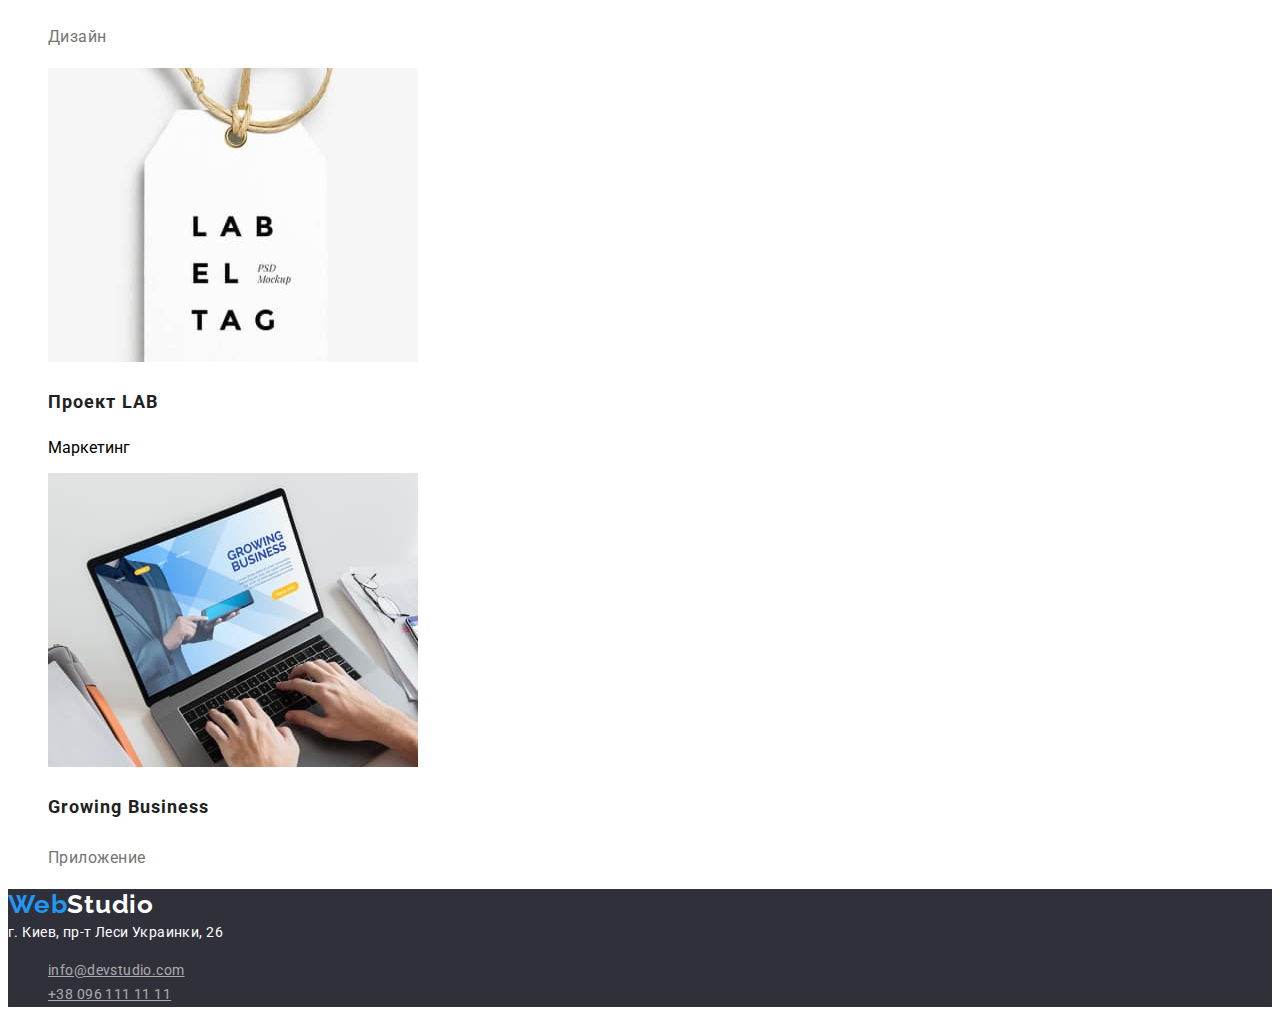
==== commit d21810c3: "Second edits" ====
--- a/portfolio.html
+++ b/portfolio.html
@@ -5,12 +5,11 @@
     <meta charset="UTF-8">
     <meta name="viewport" content="width=device-width, initial-scale=1.0">
     <title>Портфолио</title>
-    <link rel="stylesheet" href="./css/styles.css" />
     <link rel="preconnect" href="https://fonts.googleapis.com">
     <link rel="preconnect" href="https://fonts.gstatic.com" crossorigin>
-    <link
-        href="https://fonts.googleapis.com/css2?family=Montserrat:wght@400;700&family=Raleway:wght@700&family=Roboto:wght@400;500;700;900&display=swap"
+    <link href="https://fonts.googleapis.com/css2?family=Raleway:wght@700&family=Roboto:wght@400;500;700;900&display=swap"
         rel="stylesheet">
+    <link rel="stylesheet" href="./css/styles.css" />
 </head>
 
 <body class="all-page">
@@ -18,9 +17,9 @@
         <a href="./index.html" class="logo"><span class="logo-web">Web</span><span class="logo-studio">Studio</span></a>
         <nav>
             <ul class="list">
-                <li class="navigation"><a href="./index.html">Студия</a></li>
-                <li class="navigation"><a href="./portfolio.html">Портфолио</a></li>
-                <li class="navigation"><a href="">Контакты</a></li>
+                <li><a href="./index.html" class="navigation">Студия</a></li>
+                <li><a href="./portfolio.html" class="navigation">Портфолио</a></li>
+                <li><a href="" class="navigation">Контакты</a></li>
             </ul>
         </nav>
         <ul class="list">
@@ -41,52 +40,53 @@
         <section>
             <ul class="list">
                 <li><img src="./hw1-images/homework2-1.jpg" alt="Страница веб-сайта" width="370" height="294">
-                    <h3>Технокряк</h3>
-                    <p>Веб-сайт</p>
+                    <h3 class="portfolio-header">Технокряк</h3>
+                    <p class="portfolio-text">Веб-сайт</p>
                 </li>
                 <li><img src="./hw1-images/homework2-2.jpg" alt="Постер с баскетболистами" width="370" height="294">
-                    <h3>Постер New Orlean vs Golden Star</h3>
-                    <p>Дизайн</p>
+                    <h3 class="portfolio-header">Постер New Orlean vs Golden Star</h3>
+                    <p class="portfolio-text">Дизайн</p>
                 </li>
                 <li><img src="./hw1-images/homework2-3.jpg" alt="Приложение рыбного ресторана" width="370" height="294">
-                    <h3>Ресторан Seafood</h3>
-                    <p>Приложение</p>
+                    <h3 class="portfolio-header">Ресторан Seafood</h3>
+                    <p class="portfolio-text">Приложение</p>
                 </li>
                 <li><img src="./hw1-images/homework2-4.jpg" alt="Наушники" width="370" height="294">
-                    <h3>Проект Prime</h3>
-                    <p>Маркетинг</p>
+                    <h3 class="portfolio-header">Проект Prime</h3>
+                    <p class="portfolio-text">Маркетинг</p>
                 </li>
                 <li><img src="./hw1-images/homework2-5.jpg" alt="Коробки" width="370" height="294">
-                    <h3>Проект Boxes</h3>
-                    <p>Приложение</p>
+                    <h3 class="portfolio-header">Проект Boxes</h3>
+                    <p class="portfolio-text">Приложение</p>
                 </li>
                 <li><img src="./hw1-images/homework2-6.jpg" alt="Страница веб-сайта" width="370" height="294">
-                    <h3>Inspiration has no borders</h3>
-                    <p>Веб-сайт</p>
+                    <h3 class="portfolio-header">Inspiration has no borders</h3>
+                    <p class="portfolio-text">Веб-сайт</p>
                 </li>
                 <li><img src="./hw1-images/homework2-7.jpg" alt="Книга" width="370" height="294">
-                    <h3>Издание Limited Edition</h3>
-                    <p>Дизайн</p>
+                    <h3 class="portfolio-header">Издание Limited Edition</h3>
+                    <p class="portfolio-text">Дизайн</p>
                 </li>
                 <li><img src="./hw1-images/homework2-8.jpg" alt="Бирка" width="370" height="294">
-                    <h3>Проект LAB</h3>
+                    <h3 class="portfolio-header">Проект LAB</h3>
                     <p>Маркетинг</p>
                 </li>
                 <li><img src="./hw1-images/homework2-9.jpg" alt="Ноутбук" width="370" height="294">
-                    <h3>Growing Business</h3>
-                    <p>Приложение</p>
+                    <h3 class="portfolio-header">Growing Business</h3>
+                    <p class="portfolio-text">Приложение</p>
                 </li>
             </ul>
         </section>
     </main>
     <footer class="bottom">
         <a href="./index.html" class="logo"><span class="logo-web">Web</span><span class="logo-studio-bot">Studio</span></a>
-        <address>
-            "г. Киев, пр-т Леси Украинки, 26"
-            <a href="mailto:info@devstudio.com" class="contacts">info@devstudio.com</a>
-            <a href="tel:+380961111111" class="contacts">+38 096 111 11 11</a>
+        <address class="adress">
+            г. Киев, пр-т Леси Украинки, 26
+            <ul class="list">
+                <li><a href="mailto:info@devstudio.com" class="contacts-bottom">info@devstudio.com</a></li>
+                <li><a href="tel:+380961111111" class="contacts-bottom">+38 096 111 11 11</a></li>
+            </ul>
         </address>
     </footer>
 </body>
-
 </html>--- a/css/styles.css
+++ b/css/styles.css
@@ -1,17 +1,23 @@
-all-page {background-color: #FFFFFF; font-style: normal; font-family: Roboto, Tahoma, sans-serif;}
-.top {background-color: #FFFFFF;}
+.all-page {
+background-color: #FFFFFF; 
+font-style: normal; 
+font-family: 'Roboto', 'Raleway', sans-serif;
+text-decoration: none;
+}
+.top {
+background-color: #FFFFFF;
+}
 .bottom {
 background-color: #2F303A;
 font-weight: 400;
 font-size: 14px;
-font-style: normal;
 line-height: 1.7;
 letter-spacing: 0.03em;
 color: #FFFFFF;
+text-decoration: none;
 }
 .logo {
 font-family: 'Raleway';
-font-style: normal;
 font-weight: 700;
 font-size: 26px;
 line-height: 1.2;
@@ -27,13 +33,35 @@
 .logo-studio-bot {
 color: #FFFFFF;
 }
-.list {list-style: none;}
-.navigation {color: #212121; text-decoration: none;}
-.navigation:hover {color: #2196F3;}
-.contacts {color: #757575; text-decoration: none;}
-.contacts:hover {color: #2196F3;}
+.list {
+list-style: none;
+}
+.navigation {
+color: #212121; text-decoration: none;
+}
+.navigation:hover {
+color: #2196F3;
+}
+.contacts {
+color: #757575; text-decoration: none;
+}
+.contacts:hover {
+color: #2196F3;
+}
+.contacts-bottom {
+font-size: 14px;
+line-height: 1.71;
+letter-spacing: 0.03em;
+color: rgba(255, 255, 255, 0.6);
+font-style: normal;
+}
+.contacts-bottom:hover {
+color: #2196F3;
+}
 .hero {
 background-color: #2F303A;
+}
+.hero-title {
 font-weight: 900;
 font-size: 44px;
 line-height: 1.36;
@@ -58,7 +86,6 @@
 }
 .button-portfolio {
 background-color: #F5F4FA;
-font-style: normal;
 font-weight: 500;
 font-size: 16px;
 line-height: 1.6;
@@ -76,13 +103,18 @@
 font-size: 14px;
 line-height: 1.15;
 letter-spacing: 0.03em;
-text-transform: uppercase;
 color: #212121;
 list-style: none;
 }
+.ideas {
+font-size: 14px;
+line-height: 1.14;
+letter-spacing: 0.03em;
+text-transform: uppercase;
+color: #212121;
+}
 .text {
-text-transform: none;
-font-weight: 400;
+font-style: normal;
 font-size: 14px;
 line-height: 1.71;
 letter-spacing: 0.03em;
@@ -99,7 +131,7 @@
 .employee {
 font-weight: 500;
 font-size: 16px;
-line-height: 19px;
+line-height: 1.19;
 text-align: center;
 letter-spacing: 0.03em;
 color: #212121;
@@ -111,4 +143,24 @@
 text-align: center;
 letter-spacing: 0.03em;
 color: #757575;
+}
+.portfolio-header {
+font-size: 18px;
+line-height: 2.0;
+letter-spacing: 0.06em;
+color: #212121;
+}
+.portfolio-text {
+font-size: 16px;
+line-height: 1.875;
+letter-spacing: 0.03em;
+color: #757575;
+}
+.adress {
+font-weight: 400;
+font-size: 14px;
+line-height: 1.71;
+letter-spacing: 0.03em;
+color: #FFFFFF;
+font-style: normal;
 }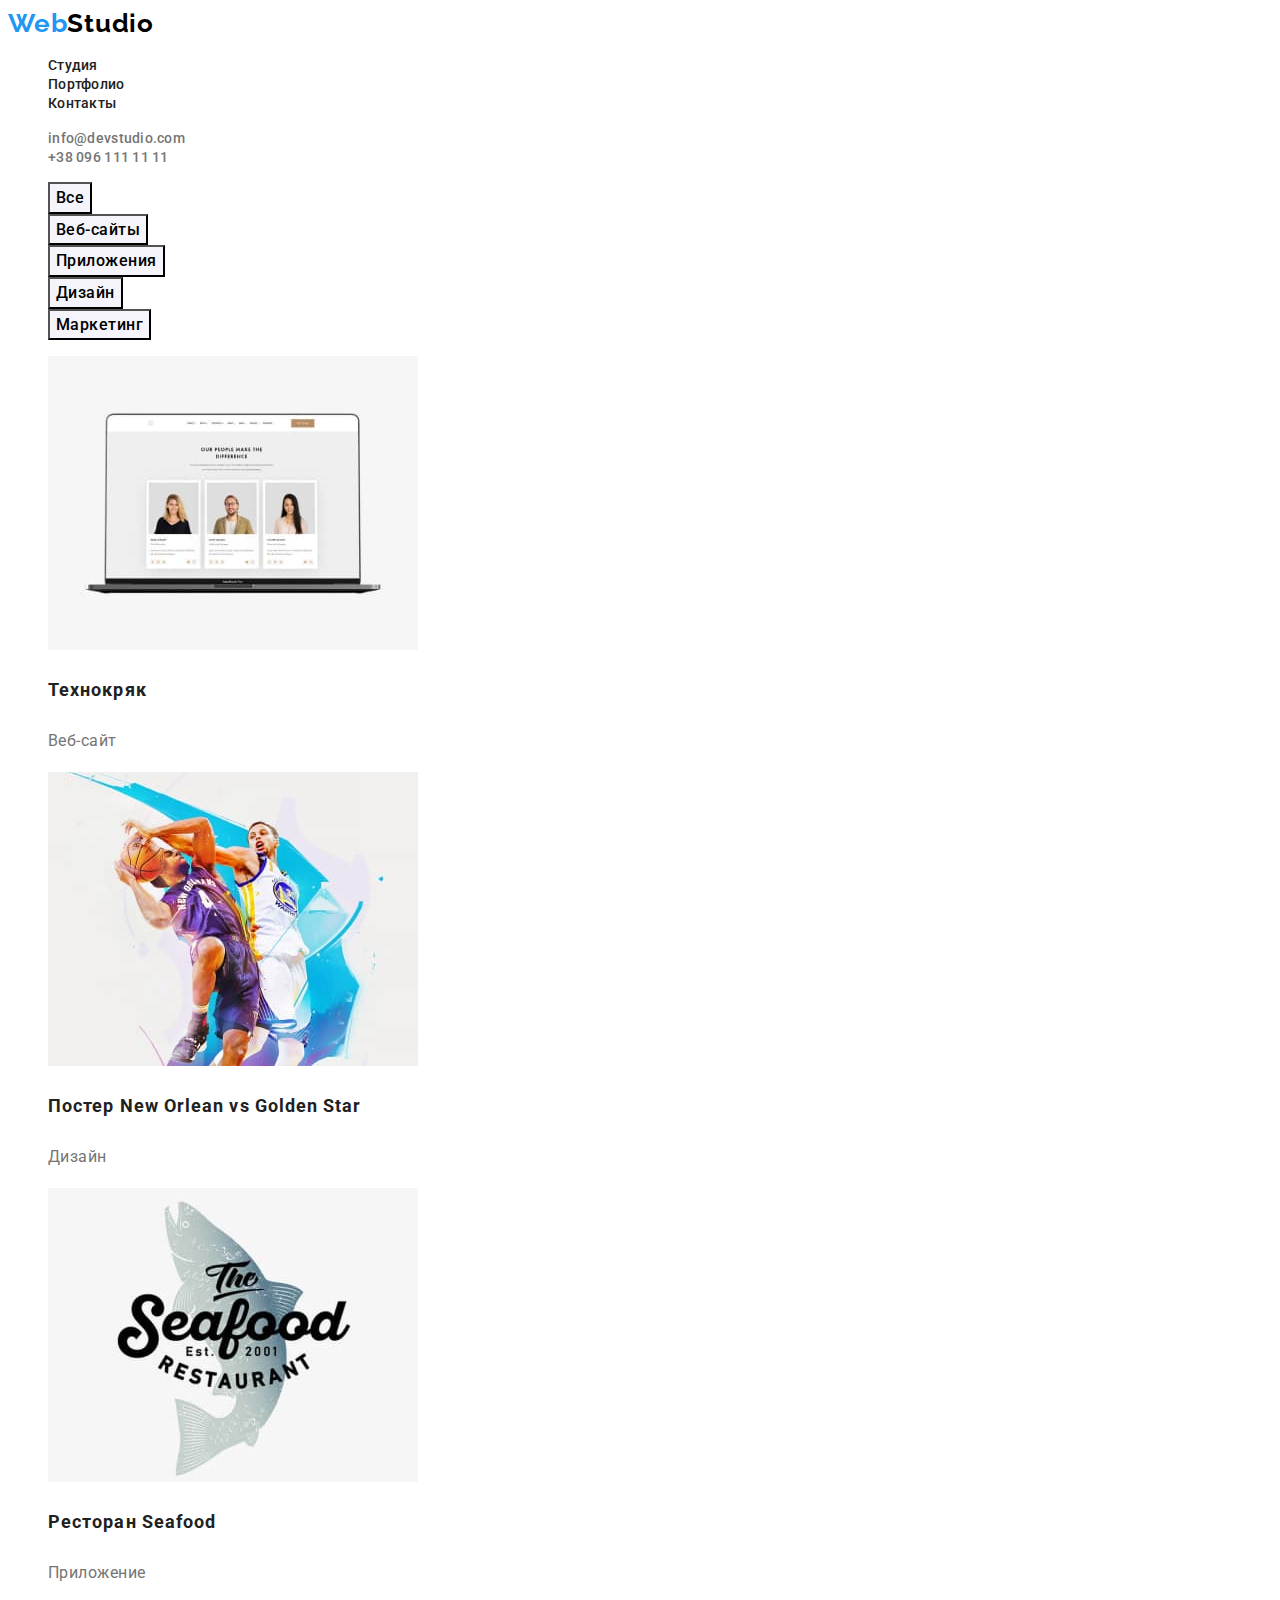
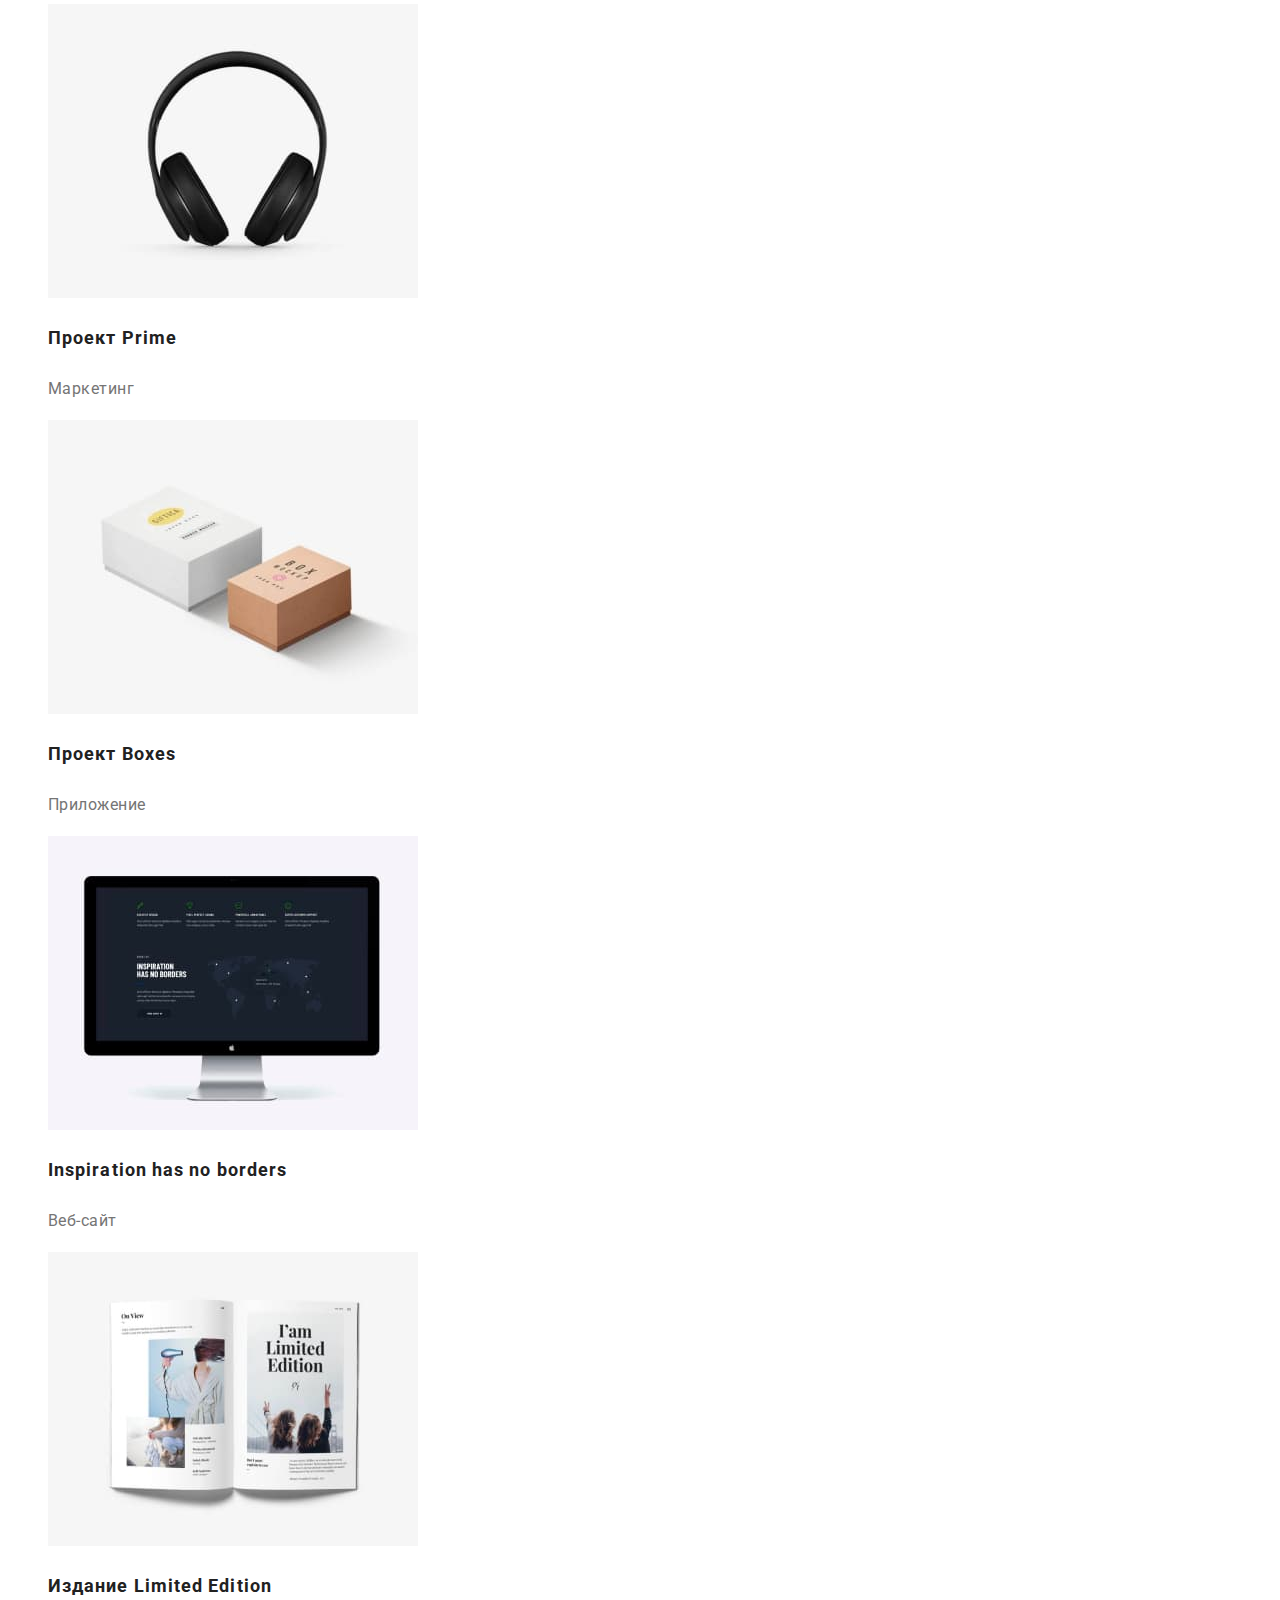
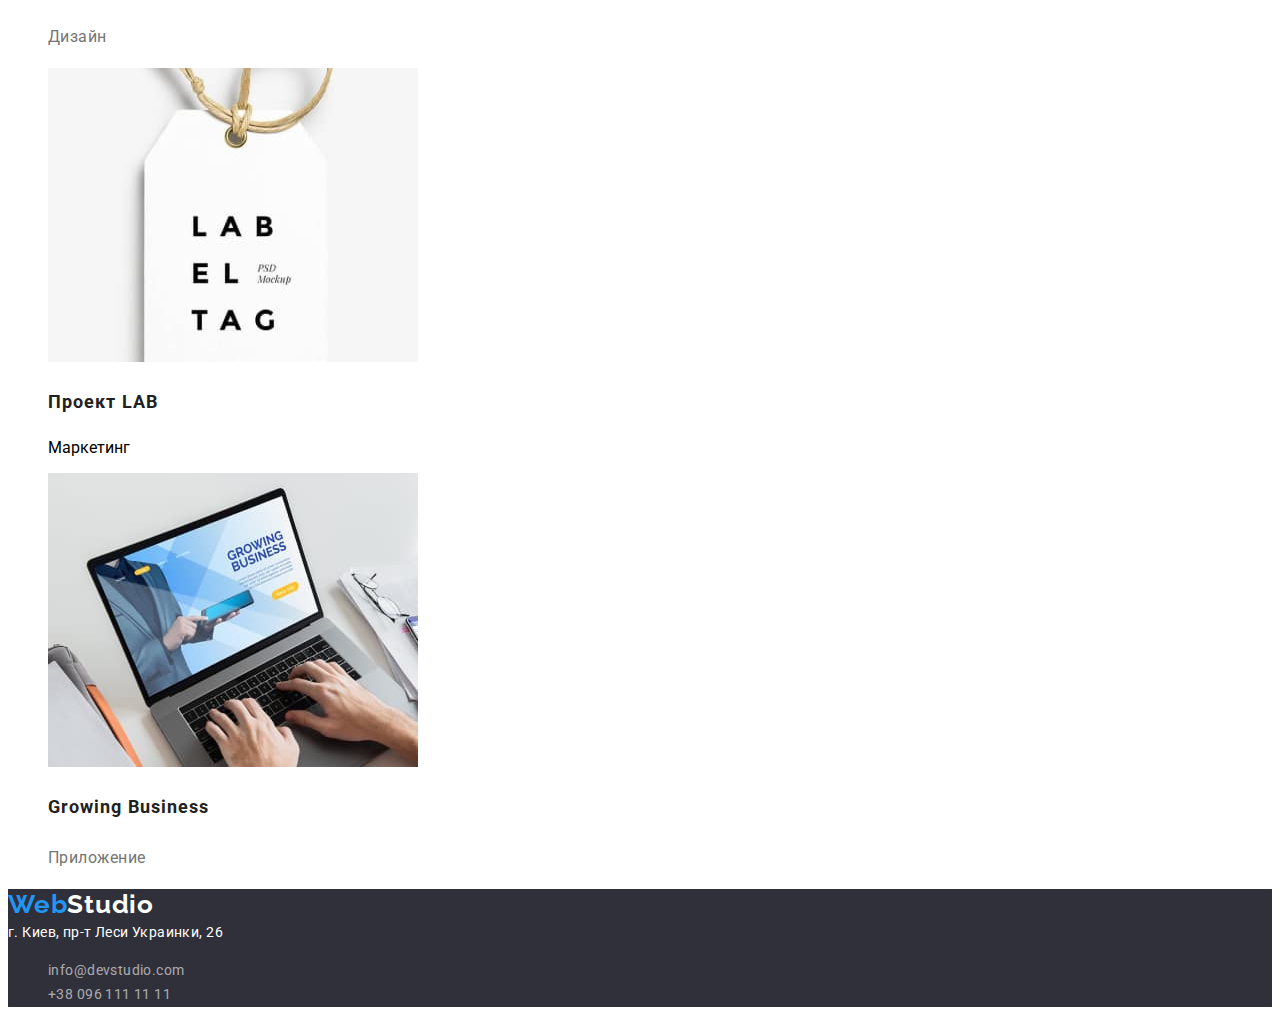
==== commit 9b838244: "Additional edits" ====
--- a/portfolio.html
+++ b/portfolio.html
@@ -36,9 +36,7 @@
             <li><button type="button" class="button-portfolio">Дизайн</button></li>
             <li><button type="button" class="button-portfolio">Маркетинг</button></li>
         </ul>
-        </section>
-        <section>
-            <ul class="list">
+        <ul class="list">
                 <li><img src="./hw1-images/homework2-1.jpg" alt="Страница веб-сайта" width="370" height="294">
                     <h3 class="portfolio-header">Технокряк</h3>
                     <p class="portfolio-text">Веб-сайт</p>
--- a/css/styles.css
+++ b/css/styles.css
@@ -1,3 +1,10 @@
+:root {
+--focus-color:#2196F3;
+--text-color:#212121;
+--hero-color: #FFFFFF;
+--button-color: #FFFFFF;
+--additional-text-color: #757575;
+}
 .all-page {
 background-color: #FFFFFF; 
 font-style: normal; 
@@ -13,7 +20,7 @@
 font-size: 14px;
 line-height: 1.7;
 letter-spacing: 0.03em;
-color: #FFFFFF;
+color: var(--hero-color);
 text-decoration: none;
 }
 .logo {
@@ -37,16 +44,26 @@
 list-style: none;
 }
 .navigation {
-color: #212121; text-decoration: none;
+color: var(--text-color); text-decoration: none;
+font-weight: 500;
+font-size: 14px;
+line-height: 1.14;
+letter-spacing: 0.02em;
 }
-.navigation:hover {
-color: #2196F3;
+.navigation:hover,
+.navigation:focus {
+color: var(--focus-color);
 }
 .contacts {
-color: #757575; text-decoration: none;
+font-weight: 500;
+font-size: 14px;
+line-height: 1.14;
+letter-spacing: 0.02em;
+color: var(--additional-text-color); text-decoration: none;
 }
-.contacts:hover {
-color: #2196F3;
+.contacts:hover,
+.contacts:focus {
+color: var(--focus-color);
 }
 .contacts-bottom {
 font-size: 14px;
@@ -54,9 +71,11 @@
 letter-spacing: 0.03em;
 color: rgba(255, 255, 255, 0.6);
 font-style: normal;
+text-decoration: none;
 }
-.contacts-bottom:hover {
-color: #2196F3;
+.contacts-bottom:hover,
+.contacts-bottom:focus {
+color: var(--focus-color);
 }
 .hero {
 background-color: #2F303A;
@@ -68,10 +87,11 @@
 text-align: center;
 letter-spacing: 0.06em;
 text-transform: uppercase;
-color: #FFFFFF;
+color: var(--hero-color);
 }
 .button {
 background-color: #2196F3;
+font-family: inherit;
 font-weight: 700;
 font-size: 16px;
 line-height: 1.5;
@@ -79,9 +99,10 @@
 align-items: center;
 text-align: center;
 letter-spacing: 0.06em;
-color: #FFFFFF;
+color: var(--button-color);
 }
-.button:hover {
+.button:hover,
+.button:focus {
 cursor: pointer;
 }
 .button-portfolio {
@@ -93,17 +114,17 @@
 letter-spacing: 0.03em;
 font-family: 'Roboto';
 }
-.button-portfolio:hover {
-color: #FFFFFF;
-background-color: #2196F3;
+.button-portfolio:hover,
+.button-portfolio:focus {
+color: var(--button-color);
+background-color: var(--focus-color);
 cursor: pointer;
 }
 .header-text {
-font-weight: 700;
 font-size: 14px;
 line-height: 1.15;
 letter-spacing: 0.03em;
-color: #212121;
+color: var(--text-color);
 list-style: none;
 }
 .ideas {
@@ -111,14 +132,14 @@
 line-height: 1.14;
 letter-spacing: 0.03em;
 text-transform: uppercase;
-color: #212121;
+color: var(--text-color);
 }
 .text {
 font-style: normal;
 font-size: 14px;
 line-height: 1.71;
 letter-spacing: 0.03em;
-color: #757575;
+color: var(--additional-text-color);
 }
 .second-header {
 font-weight: 700;
@@ -126,7 +147,7 @@
 line-height: 1.16;
 text-align: center;
 letter-spacing: 0.03em;
-color: #212121;
+color: var(--text-color);
 }
 .employee {
 font-weight: 500;
@@ -134,7 +155,7 @@
 line-height: 1.19;
 text-align: center;
 letter-spacing: 0.03em;
-color: #212121;
+color: var(--text-color);
 }
 .position {
 font-weight: 400;
@@ -142,19 +163,19 @@
 line-height: 1.19;
 text-align: center;
 letter-spacing: 0.03em;
-color: #757575;
+color: var(--additional-text-color);
 }
 .portfolio-header {
 font-size: 18px;
 line-height: 2.0;
 letter-spacing: 0.06em;
-color: #212121;
+color: var(--text-color);
 }
 .portfolio-text {
 font-size: 16px;
 line-height: 1.875;
 letter-spacing: 0.03em;
-color: #757575;
+color: var(--additional-text-color);
 }
 .adress {
 font-weight: 400;
